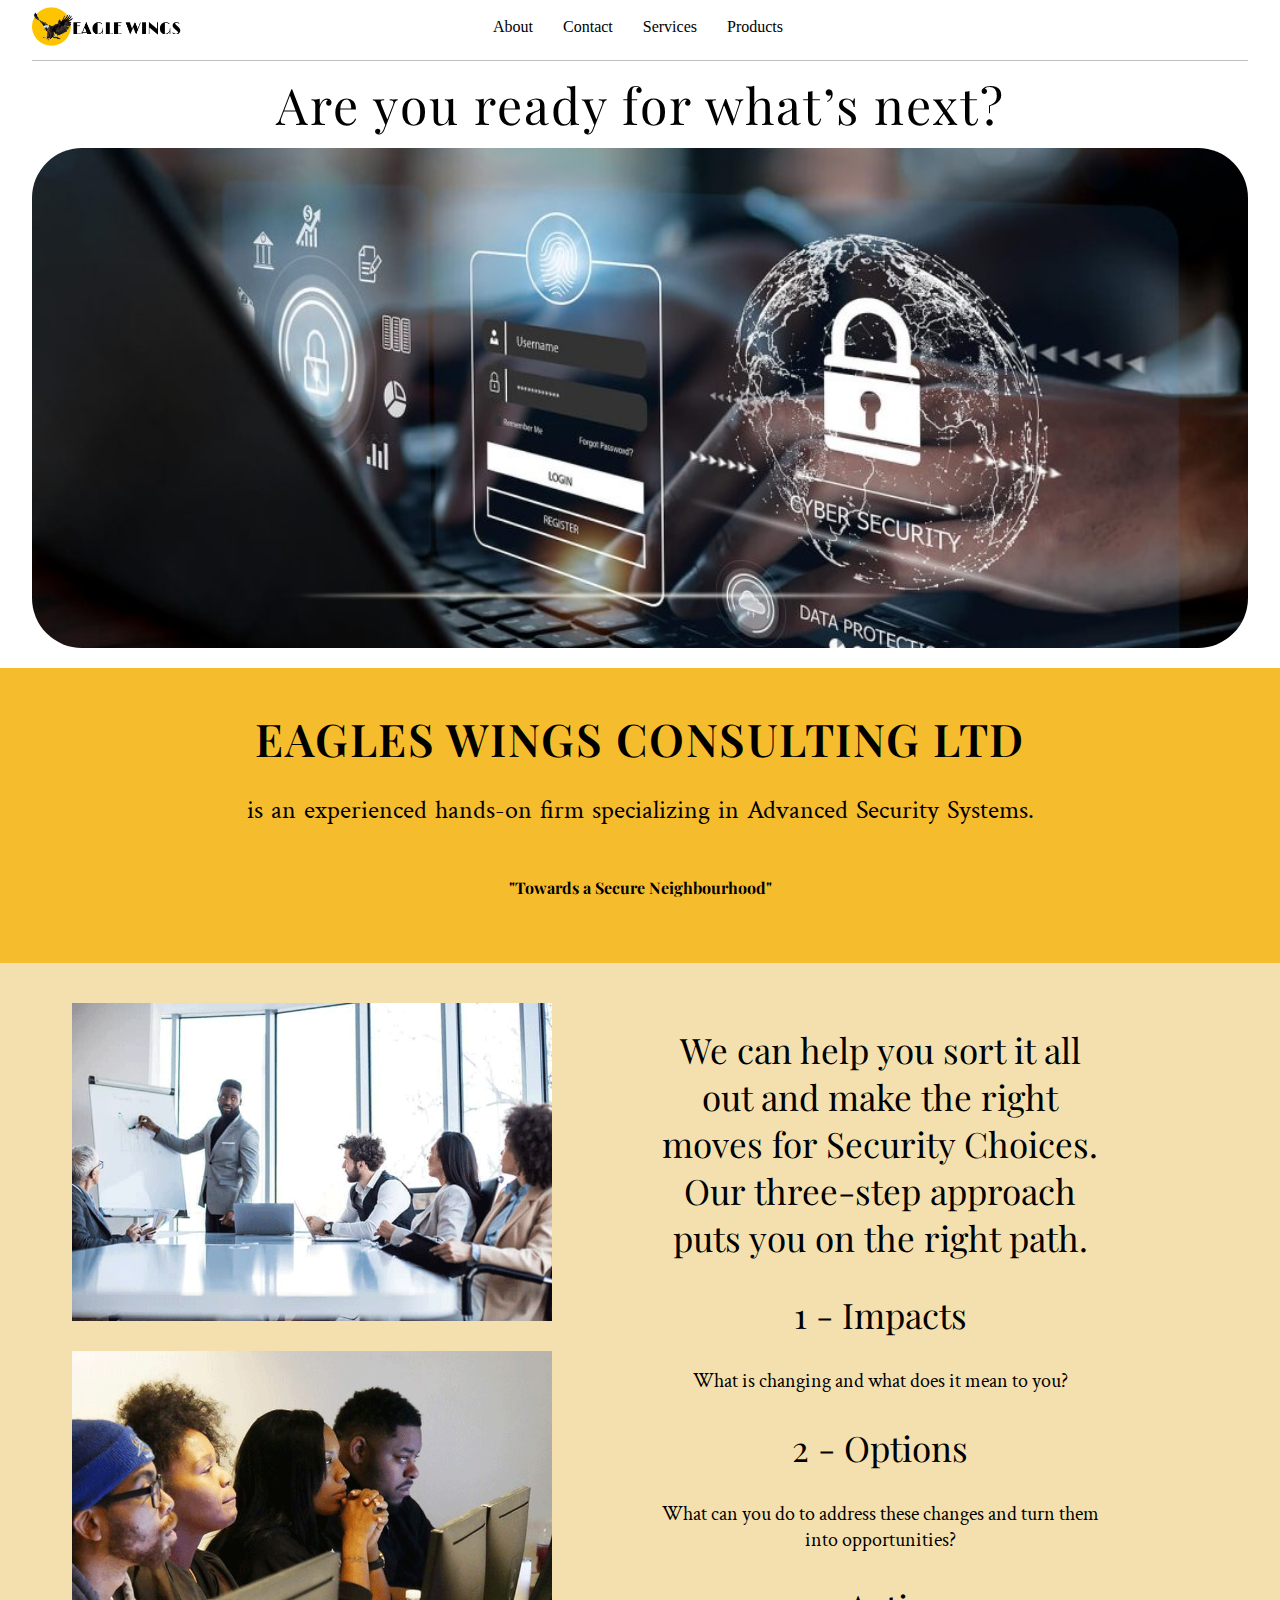
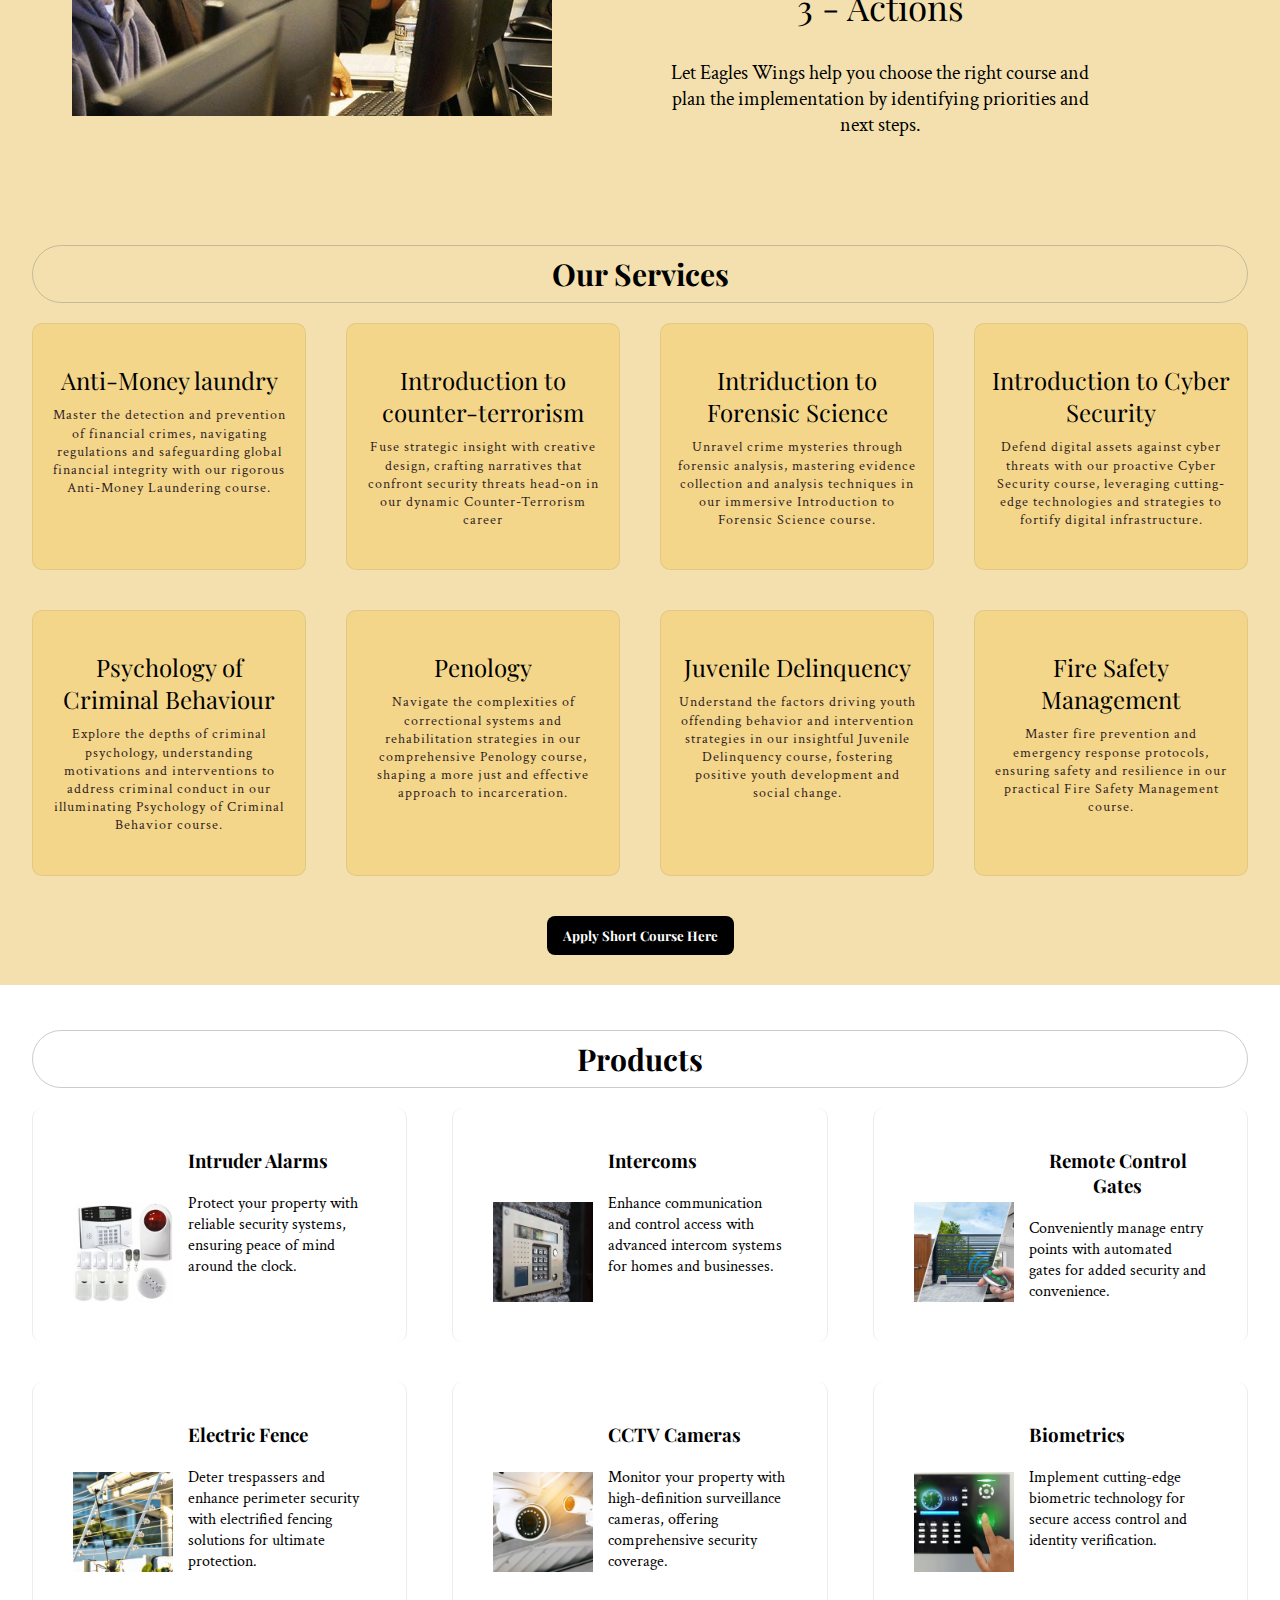
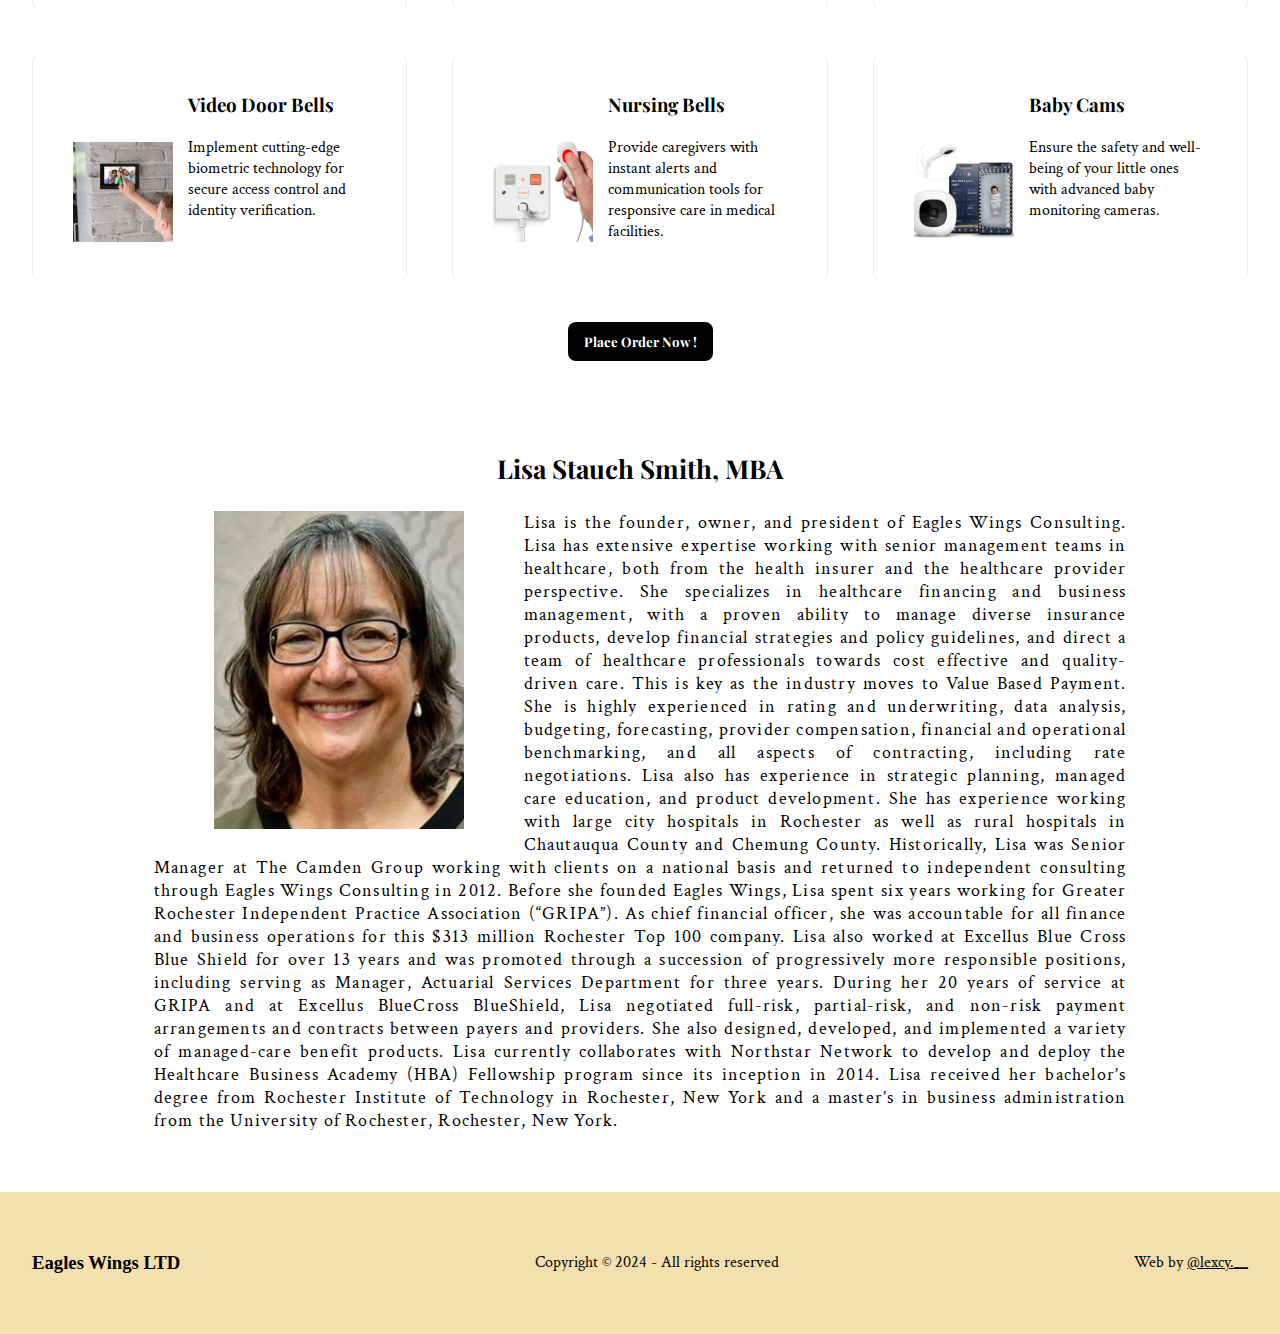
==== index.html @ cb2bdf09 "update" ====
<!DOCTYPE html>
<html lang="en">
<head>
  <meta charset="UTF-8">
  <meta name="viewport" content="width=device-width, initial-scale=1.0">
  <link rel="icon" type="image/x-icon" href="/img/favicon.ico">
  <link rel="stylesheet" href="/styles/style.css">
  <title>Eagle Wings</title>
</head>
<body>
  <header>
    <div class="burger">
      <div class="line1"></div>
      <div class="line2"></div>
      <div class="line3"></div>
    </div>
    <nav>
      <div class="logo"><h1><a href="/index.html"><img src="/img/logo.png" alt="logo"></a></h1></div>
      <ul class="navlinks">
        <li><a href="/page/about.html" target="_blank">About</a></li>
        <li><a href="/page/contact.html" target="_blank">Contact</a></li>
        <li><a href="https://eagle-wings.netlify.app/#service-offer" target="_blank">Services</a></li>
        <li><a href="https://eagle-wings.netlify.app/#products" target="_blank">Products</a></li>
      </ul>
    </nav>
  </header>

<!-- Contents  -->
  <section id="hero">
    <div class="container">
      <h2>Are you ready for what’s next?</h2>
      <div class="hero-img">
        <!-- <img src="/img/hero.jpg" alt="hero image"> -->
      </div>
    </div>
  </section>

  <section id="banner">
    <div class="container">
      <h2>EAGLES WINGS CONSULTING LTD</h2>
      <p>is an experienced hands-on firm specializing in Advanced Security Systems.</p>
      <P><h4>"Towards a Secure Neighbourhood"</h4> </P>
    </div>
  </section>

  <section id="service">
    <div class="container">
      <div class="images">
        <img src="/img/live-learning.png" alt="first-image">
        <img src="/img/online-learning.png" alt="second-image">
      </div>
      <div class="service-des">
        <h3>We can help you sort it all out and make the right moves for Security Choices. Our three-step approach puts you on the right path.</h3>
        <h3>1 - Impacts</h3>
        <p>What is changing and what does it mean to you?</p>
        <h3>2 - Options</h3>
        <p>What can you do to address these changes and turn them into opportunities?</p>
        <h3>3 - Actions</h3>
        <p>Let Eagles Wings help you choose the right course and plan the implementation by identifying priorities and next steps.</p>
    </div>
  </section>

  <!-- SERVICES  -->
  <section id="service-offer">
    <div class="container">
      <div class="title">
        <h2>Our Services</h2>
      </div>
      <div class="service-info">
        <div class="boxes">
          <div class="box">
            <div class="topic">Anti-Money laundry</div>
            <p>
              Master the detection and prevention of financial crimes, navigating regulations and safeguarding global financial integrity with our rigorous Anti-Money Laundering course.</p>
          </div>
          <div class="box">
            <div class="topic">Introduction to counter-terrorism</div>
            <p>
              Fuse strategic insight with creative design, crafting narratives that confront security threats head-on in our dynamic Counter-Terrorism career</p>
          </div>
          <div class="box">
            <div class="topic">Intriduction to Forensic Science</div>
            <p>
              Unravel crime mysteries through forensic analysis, mastering evidence collection and analysis techniques in our immersive Introduction to Forensic Science course.</p>
          </div>
          <div class="box">
            <div class="topic">Introduction to Cyber  Security</div>
            <p>Defend digital assets against cyber threats with our proactive Cyber Security course, leveraging cutting-edge technologies and strategies to fortify digital infrastructure.</p>
          </div>
          <div class="box">
            <div class="topic">Psychology of Criminal Behaviour</div>
            <p>
              Explore the depths of criminal psychology, understanding motivations and interventions to address criminal conduct in our illuminating Psychology of Criminal Behavior course.</p>
          </div>
          <div class="box">
            <div class="topic">Penology</div>
            <p>Navigate the complexities of correctional systems and rehabilitation strategies in our comprehensive Penology course, shaping a more just and effective approach to incarceration.</p>
          </div>
          <div class="box">
            <div class="topic">Juvenile Delinquency</div>
            <p>Understand the factors driving youth offending behavior and intervention strategies in our insightful Juvenile Delinquency course, fostering positive youth development and social change.</p>
          </div>
          <div class="box">
            <div class="topic">Fire Safety Management</div>
            <p>Master fire prevention and emergency response protocols, ensuring safety and resilience in our practical Fire Safety Management course.</p>
          </div>
        </div>
        <div class="course">
          <a href="https://docs.google.com/forms/d/e/1FAIpQLScwPVvGHFRmMCBwknTg34e6Um6PkzMFu9A_qJ7PS0Scxdc2XQ/viewform" target="_blank"><h5>Apply Short Course Here</h5></a>
        </div>
      </div>
    </div>
  </section>

<!-- Products  -->
<section id="products">
  <div class="container">
    <div class="title">
      <h2>Products</h2>
    </div>
    <div class="product-description">
      <div class="boxes">

        <div class="box">
          <div class="topic">
            <img src="/img/products/intruder-alarms.jpg" alt="">
          </div>
          <div class="product-des">
            <h3>Intruder Alarms</h3>
            <p>
              Protect your property with reliable security systems, ensuring peace of mind around the clock.
            </p>
          </div>
        </div>
        
        <div class="box">
          <div class="topic">
            <img src="/img/products/intercoms.png" alt="intercom">
          </div>
          <div class="product-des">
            <h3>Intercoms</h3>
            <p>
              Enhance communication and control access with advanced intercom systems for homes and businesses.
            </p>
          </div>
        </div>

        <div class="box">
          <div class="topic">
            <img src="/img/products/remote-control-gate.png" alt="Remote control gate">
          </div>
          <div class="product-des">
            <h3>Remote Control Gates</h3>
            <p>
              Conveniently manage entry points with automated gates for added security and convenience.
            </p>
          </div>
        </div>

        <div class="box">
          <div class="topic">
            <img src="/img/products/Electric-fence.png" alt="Electric fence">
          </div>
          <div class="product-des">
            <h3>Electric Fence</h3>
            <p>
              Deter trespassers and enhance perimeter security with electrified fencing solutions for ultimate protection.
            </p>
          </div>
        </div>

        <div class="box">
          <div class="topic">
            <img src="/img/products/CCTV-camera.png" alt="CCTV Camera">
          </div>
          <div class="product-des">
            <h3>CCTV Cameras</h3>
            <p>
              Monitor your property with high-definition surveillance cameras, offering comprehensive security coverage.
            </p>
          </div>
        </div>

        <div class="box">
          <div class="topic">
            <img src="/img/products/Biometrics.png" alt="Biometrics">
          </div>
          <div class="product-des">
            <h3>Biometrics</h3>
            <p>
              Implement cutting-edge biometric technology for secure access control and identity verification.
            </p>
          </div>
        </div>

        <div class="box">
          <div class="topic">
            <img src="/img/products/video-door-bells.png" alt="video-door-bells">
          </div>
          <div class="product-des">
            <h3>Video Door Bells</h3>
            <p>
              Implement cutting-edge biometric technology for secure access control and identity verification.
            </p>
          </div>
        </div>

        <div class="box">
          <div class="topic">
            <img src="/img/products/Nursing-bells.png" alt="Nursing-bells">
          </div>
          <div class="product-des">
            <h3>Nursing Bells</h3>
            <p>
              Provide caregivers with instant alerts and communication tools for responsive care in medical facilities.
            </p>
          </div>
        </div>

        <div class="box">
          <div class="topic">
            <img src="/img/products/Baby-cams.png" alt="Baby-cams">
          </div>
          <div class="product-des">
            <h3>Baby Cams</h3>
            <p>
              Ensure the safety and well-being of your little ones with advanced baby monitoring cameras.
            </p>
          </div>
        </div>
    
      </div>
      <div class="course">
        <a href="https://wa.me/+254720848695" target="_blank"><h5>Place Order Now !</h5></a>
      </div>
    </div>
  </div>
</section>




  <section id="detail">
    <div class="container">
      <h3 class="name">Lisa Stauch Smith, MBA</h3>
      <img src="/img/Lisa+cropped.jpg" alt="Lisa`s image" class="image">
      <p>
        Lisa is the founder, owner, and president of Eagles Wings Consulting.  Lisa has extensive expertise working with senior management teams in healthcare, both from the health insurer and the healthcare provider perspective. She specializes in healthcare financing and business management, with a proven ability to manage diverse insurance products, develop financial strategies and policy guidelines, and direct a team of healthcare professionals towards cost effective and quality-driven care. This  is key as the industry moves to Value Based Payment. She is highly experienced in rating and underwriting, data analysis, budgeting, forecasting, provider compensation, financial and operational benchmarking, and all aspects of contracting, including rate negotiations. Lisa also has experience in strategic planning, managed care education, and product development. She has experience working with large city hospitals in Rochester as well as rural hospitals in Chautauqua County and Chemung County.

Historically, Lisa was Senior Manager at The Camden Group working with clients on a national basis and returned to independent consulting through Eagles Wings Consulting in 2012.  Before she founded Eagles Wings, Lisa spent six years working for Greater Rochester Independent Practice Association (“GRIPA”).  As chief financial officer, she was accountable for all finance and business operations for this $313 million Rochester Top 100 company. Lisa also worked at Excellus Blue Cross Blue Shield for over 13 years and was promoted through a succession of progressively more responsible positions, including serving as Manager, Actuarial Services Department for three years.  During her 20 years of service at GRIPA and at Excellus BlueCross BlueShield, Lisa negotiated full-risk, partial-risk, and non-risk payment arrangements and contracts between payers and providers. She also designed, developed, and implemented a variety of managed-care benefit products. Lisa currently collaborates with Northstar Network to develop and deploy the Healthcare Business Academy (HBA) Fellowship program since its inception in 2014.

Lisa received her bachelor’s degree from Rochester Institute of Technology in Rochester, New York and a master’s in business administration from the University of Rochester, Rochester, New York.
      </p>
    </div>
  </section>
<!-- content end  -->
<footer>
  <div class="footer">
    <h3>Eagles Wings LTD</h3>
    <p>Copyright © 2024 - All rights reserved</p>
    <p>Web by <a href="https://lexcy.netlify.app/">@lexcy.__</a></p>
  </div>
</footer>
</body>
<script src="/js/script.js"></script>
</html>
---- styles/style.css ----
@import url('https://fonts.googleapis.com/css2?family=Playfair+Display:ital,wght@0,400..900;1,400..900&display=swap');
@import url('https://fonts.googleapis.com/css2?family=Crimson+Text:ital,wght@0,400;0,600;0,700;1,400;1,600;1,700&display=swap');
  *{
    margin: 0;
    padding: 0;
    box-sizing: border-box;
    scroll-behavior: smooth;
  }
  body{
    font-size: 16px;
  }
  header{
    background-color: rgb(255, 255, 255);
    width: 100%;
    position: fixed;
  }
  nav{
    max-width: 1300px;
    width: 95%;
    margin: 0 auto;
    display: flex;
    padding: 5px 0;
    height: 6vh;
  }
  nav .navlinks{
    display: flex;
    justify-content: center;
    align-items: center;
    list-style: none;
    width: 75%;
    gap: 30px;
  }
  nav .navlinks a{
    color: #000;
    text-decoration: none;
  }
  .navlinks li a {
    position: relative;
  }
  .navlinks li a::before {
    content: " ";
    position: absolute;
    bottom: -2px;
    left: 0;
    width: 0;
    height: 1px;
    background-color: #000;
    transition: width 0.3s cubic-bezier(0.445, 0.05, 0.55, 0.95);
  }
  .navlinks li a:hover::before {
    width: 100%;
    overflow: hidden;
  }
  .navlinks li a:hover::after {
    transform: scaleX(1);
  }
  .logo{
    display: flex;
    justify-content: center;
    align-items: center;
    width: 150px;
    margin-top: 7px;
  }
  .logo img{
    width: 100%;
    z-index: 999;
  }
  .logo a{
    text-decoration: none;
    color: #000;
  }
  .burger{
    position: absolute;
    margin-top: 12px;
    margin-left: 25px;
    cursor: pointer;
    display: none;
    z-index: 100;
  }
  .burger div{
      width: 20px;
      height: 2px;
      margin: 5px;
      background-color: #000000;
  }




  .container{
    max-width: 1300px;
    width: 95%;
    margin: 0 auto;
    font-family: "Playfair Display", serif;
  }
  p{
    font-family: "Crimson Text", serif;
    /* font-weight: 600; */
  }
  #hero{
    padding-top: 60px;
    padding-bottom: 20px;
  }
  #hero .container{
    display: flex;
    flex-direction: column;
    align-items: center;
    /* height: 100vh; */
    border-top: 1px solid rgba(128, 128, 128, 0.514);
    padding-top: 10px;
  }
  #hero .container h2{
    text-align: center;
    font-size: 50px;
    font-weight: lighter;
    letter-spacing: 2px;
    padding-bottom: 10px;
  }
.hero-img{
  width: 100%;
  display: flex;
  justify-content: center;
  align-items: center;
  height: 500px;
  background-image: url(/img/hero.jpg);
  background-repeat: no-repeat;
  background-position: center;
  background-size: cover;
  border-radius: 50px;
}

  /* banner */
  #banner{
    background-color: #F5BD2E;
  }
  #banner .container{
    display: flex;
    flex-direction: column;
    align-items: center;
    padding: 40px 0;
    gap: 25px;
  }
  #banner .container h2{
    font-size: 45px;
    text-align: center;
    letter-spacing: 1.5px;
    font-weight: 600;
  }
  #banner .container p{
    font-size: 26px;
    word-spacing: 2px;
    text-align: center;
  }
  /* service */
  #service{
    background-color: #F4E0AE;
  }
  #service .container{
    padding: 40px;
    display: flex;
    /* justify-content: center; */
  }
  #service .container .images{
    display: flex;
    flex-direction: column;
    gap: 30px;
    object-fit: contain;
    /* background-color: red; */
  }
  #service .container .images img{
    width: 100%;
  }
  #service .container .service-des{
    display: flex;
    flex-direction: column;
    align-items: center;
    text-align: center;
    width: 80%;
    padding: 2% 9%;
    gap: 30px;
  }
  #service .container .service-des h3{
    font-size: 35px;
    font-weight: lighter;
  }
  #service .container .service-des p{
    font-size: 20px;
  }

#service-offer{
  background-color: #F4E0AE;
  padding: 45px 0 30px 0;
}
#service-offer .container .title{
    display: flex;
    justify-content: center;
    align-items: center;
    padding: 8px 0;
    font-size: 20px;
    border: 1px solid rgba(128, 128, 128, 0.404) ;
    border-radius: 30px;
}
.service-info .boxes{
  display: flex;
  flex-wrap: wrap;
  justify-content: space-between;
}
#service-offer .boxes .box{
  margin: 20px 0;
  width: calc(100% / 4 - 30px);
  text-align: center;
  padding: 30px 5px;
  background-color: #f5bd2e46;
  inset: 10px 5px 10px rgb(0, 0, 0);
  border: .5px solid rgba(68, 68, 68, 0.1);
  cursor: default;
  border-radius: 10px;
  transition: all 0.4s ease;
}
#service-offer .box .topic,
#service-offer .box p{
  display: flex;
  justify-content: center;
  align-items: center;
  gap: 20px;
  margin: 10px;
  /* margin: 5px 10px 10px 30px; */
}
#service-offer .box .topic{
  font-size: 24px;
}
#service-offer .box p{
  font-size: 14px;
  color: #301f1f;
  line-height: 1.3;
  letter-spacing: 1px;
}
#service-offer .box:hover{
  /* background: linear-gradient(135deg, rgba(255, 255, 255, 0.219), rgba(255, 255, 255, 0));
  backdrop-filter: blur(10px);
  -webkit-backdrop-filter: blur(10px); */
  background-color: #353535a4;
  border: .5px solid rgba(68, 68, 68, 0.1);
  box-shadow: 0 8px 32px 0px rgba(0, 0, 0, 0.37);
  color: #fff;
}
#service-offer .box:hover .topic,
#service-offer .box:hover p{
  color: #0E2431;
  transition: all 0.4s ease;
}
#service-offer .box:hover .topic,
#service-offer .box:hover p{
  color: #fff;
}
#service-offer .course{
  display: flex;
  justify-content: center;
  align-items: center;
}
#service-offer .course a{
  background-color: #000;
  padding: 10px 15px;
  display: flex;
  align-items: center;
  justify-content: center;
  text-decoration: none;
  color: #ffff;
  border-radius: 8px;
  border: .5px solid transparent;
  margin-top: 20px;
}
#service-offer .course a:hover{
  background-color: #fff;
  color: #6e6e6e;
  transition: all .5s cubic-bezier(0.165, 0.84, 0.44, 1);
  box-shadow: 0 8px 32px 0px rgba(44, 59, 42, 0.397);
  border-color: rgba(0, 0, 0, 0.24);
}

#products{
  padding: 45px 0 30px 0;
}
#products .title{
  display: flex;
  justify-content: center;
  align-items: center;
  padding: 8px 0;
  font-size: 20px;
  border: 1px solid rgba(128, 128, 128, 0.404) ;
  border-radius: 30px;
}
#products .boxes{
  display: flex;
  flex-wrap: wrap;
  justify-content: space-between;
}
#products .product-des{
  margin-left: 15px;
  gap: 20px;
}
#products .product-des p{
  display: flex;
  text-align: left;
}
#products .product-des{
  display: flex;
  flex-direction: column;
  align-items: flex-start;
}
#products .boxes .box .topic{
  display: flex;
  justify-content: center;
  align-items: flex-end;
}
#products .boxes .box .topic img{
  width: 100px;
}
#products .boxes .box{
  display: flex;
  margin: 20px 0;
  width: calc(100% / 3 - 30px);
  text-align: center;
  padding: 40px;
  inset: 10px 5px 10px rgb(0, 0, 0);
  border-right: .5px solid rgba(68, 68, 68, 0.1);
  border-left: .5px solid rgba(68, 68, 68, 0.1);
  cursor: default;
  border-radius: 10px;
}
#products .course{
  display: flex;
  justify-content: center;
  align-items: center;
}
#products .course a{
  background-color: #000;
  padding: 10px 15px;
  display: flex;
  align-items: center;
  justify-content: center;
  text-decoration: none;
  color: #ffff;
  border-radius: 8px;
  border: .5px solid transparent;
  margin-top: 20px;
}
#products .course a:hover{
  background-color: #fff;
  color: #6e6e6e;
  transition: all .5s cubic-bezier(0.165, 0.84, 0.44, 1);
  box-shadow: 0 8px 32px 0px rgba(44, 59, 42, 0.397);
  border-color: rgba(0, 0, 0, 0.24);
}
@media (max-width: 1250px){
  #products .boxes .box{
    width: calc(100% / 2 - 30px); 
  }
}
@media (max-width: 890px){
  #products .boxes .box{
    width: 100%; 
    display: block;
  }
  #products .product-des{
    margin-left: 15px;
    gap: 5px;
  }
  #products .boxes .box{
    padding: 10px 5px;
  }
  #products .boxes .box .topic img{
    border-radius: 10%;
    width: 150px;
  }
  #products .boxes .box{
    border: unset;
    border: .5px solid rgba(158, 158, 158, 0.144);
  }
  #banner .container{
    gap: 10px;
  }
}
@media (max-width: 1000px){
  #service-offer .boxes .box{
    margin: 20px 0;
    width: calc(100% / 2 - 20px);
  }
}
/* burger button  */
@media (max-width: 768px){
  nav .navlinks{
    width: 100%;

  }
  nav{
    display: flex;
    justify-content: center;
    align-items: center;
  }
  .logo img{
    all: unset;
    position: absolute;
    width: 150px;
    margin-left: -65px;
    margin-top: -23px;
  }
  .burger{
    display: unset;
  }
  .navlinks{
    position: absolute;
    display: flex;
    flex-direction: column;
    justify-content: center;
    align-items: center;
    background-color: #F5BD2E;
    top: 0;
    height: 100vh;
    text-transform: uppercase;
    transform: translateX(-100%);
    transition: transform 0.5s cubic-bezier(0.075, 0.82, 0.165, 1);
    overflow-y: hidden;
  }
  .navlinks li{
    font-weight: bold;
  }
  .nav-active{
    transform: translateX(0%);
  }
  @keyframes navlinkFade {
    from{
        opacity: 0;
        transform: translateX(50px);
    }
    to{
        opacity: 1;
        transform: translateX(0px);
    }
  }
  .toggles .line1{
    transform: rotate(-45deg) translate(-5px,5px);
    transition: all .5s cubic-bezier(0.39, 0.575, 0.565, 1);
  }
  .toggles .line2{
    opacity: 0;
  }
  .toggles .line3{
    transform: rotate(45deg) translate(-5px,-5px);
    transition: all .5s cubic-bezier(0.39, 0.575, 0.565, 1);
  }
  #service-offer .boxes .box{
    margin: 10px 0;
    width: 100%;
  }
}



  @media (max-width: 768px){
    #hero .container h2{
      font-size: 40px;
    }
    .hero-img{
      height: 150px;
      border-radius: 60px;
    }
    #service .container{
      flex-direction: column;
      padding: 40px 0;
    }
    #service .container .service-des{
      width: unset;
      padding: unset;
    }
    /* banner  */
    #banner .container h2{
      font-size: 35px;
    }
    #banner .container p{
      font-size: 22px;
    }
    #service .container .service-des h3{
      font-size: 30px;
    }
  }
  /* detail */
  #detail{
    background-color: #ffffff;
    padding: 60px 10%;
  }
  #detail .name{
    display: flex;
    justify-content: center;
    align-items: center;
    font-size: 26px;
    padding-bottom: 25px;
  }
  #detail .container .image{
      float: left;
      margin-right: 60px;
      margin-left: 60px;
      margin-bottom: 20px;
  }
  #detail .container .image{
    width: 250px;
  }
  #detail .container P{
    text-align: justify;
    font-size: 18px;
    letter-spacing: 1.2px;
  }
  @media (max-width: 768px){
    #detail{
      padding: unset;
      padding: 40px 0;
    }
    #detail .container{
      display: flex;
      flex-direction: column;
      justify-content: center;
      align-items: center;
    }
  }
  footer{
    background-color: #F4E0AE;
  }
  .footer{
    max-width: 1300px;
    width: 95%;
    margin: 0 auto;
    display: flex;
    justify-content: space-between;
    align-items: center;
    padding: 60px 0;
  }
  footer p a{
    color: #000;
  }
  @media (max-width: 768px){
    footer .footer{
      flex-direction: column;
      gap: 20px;
      padding: 40px 0;
    }
  }
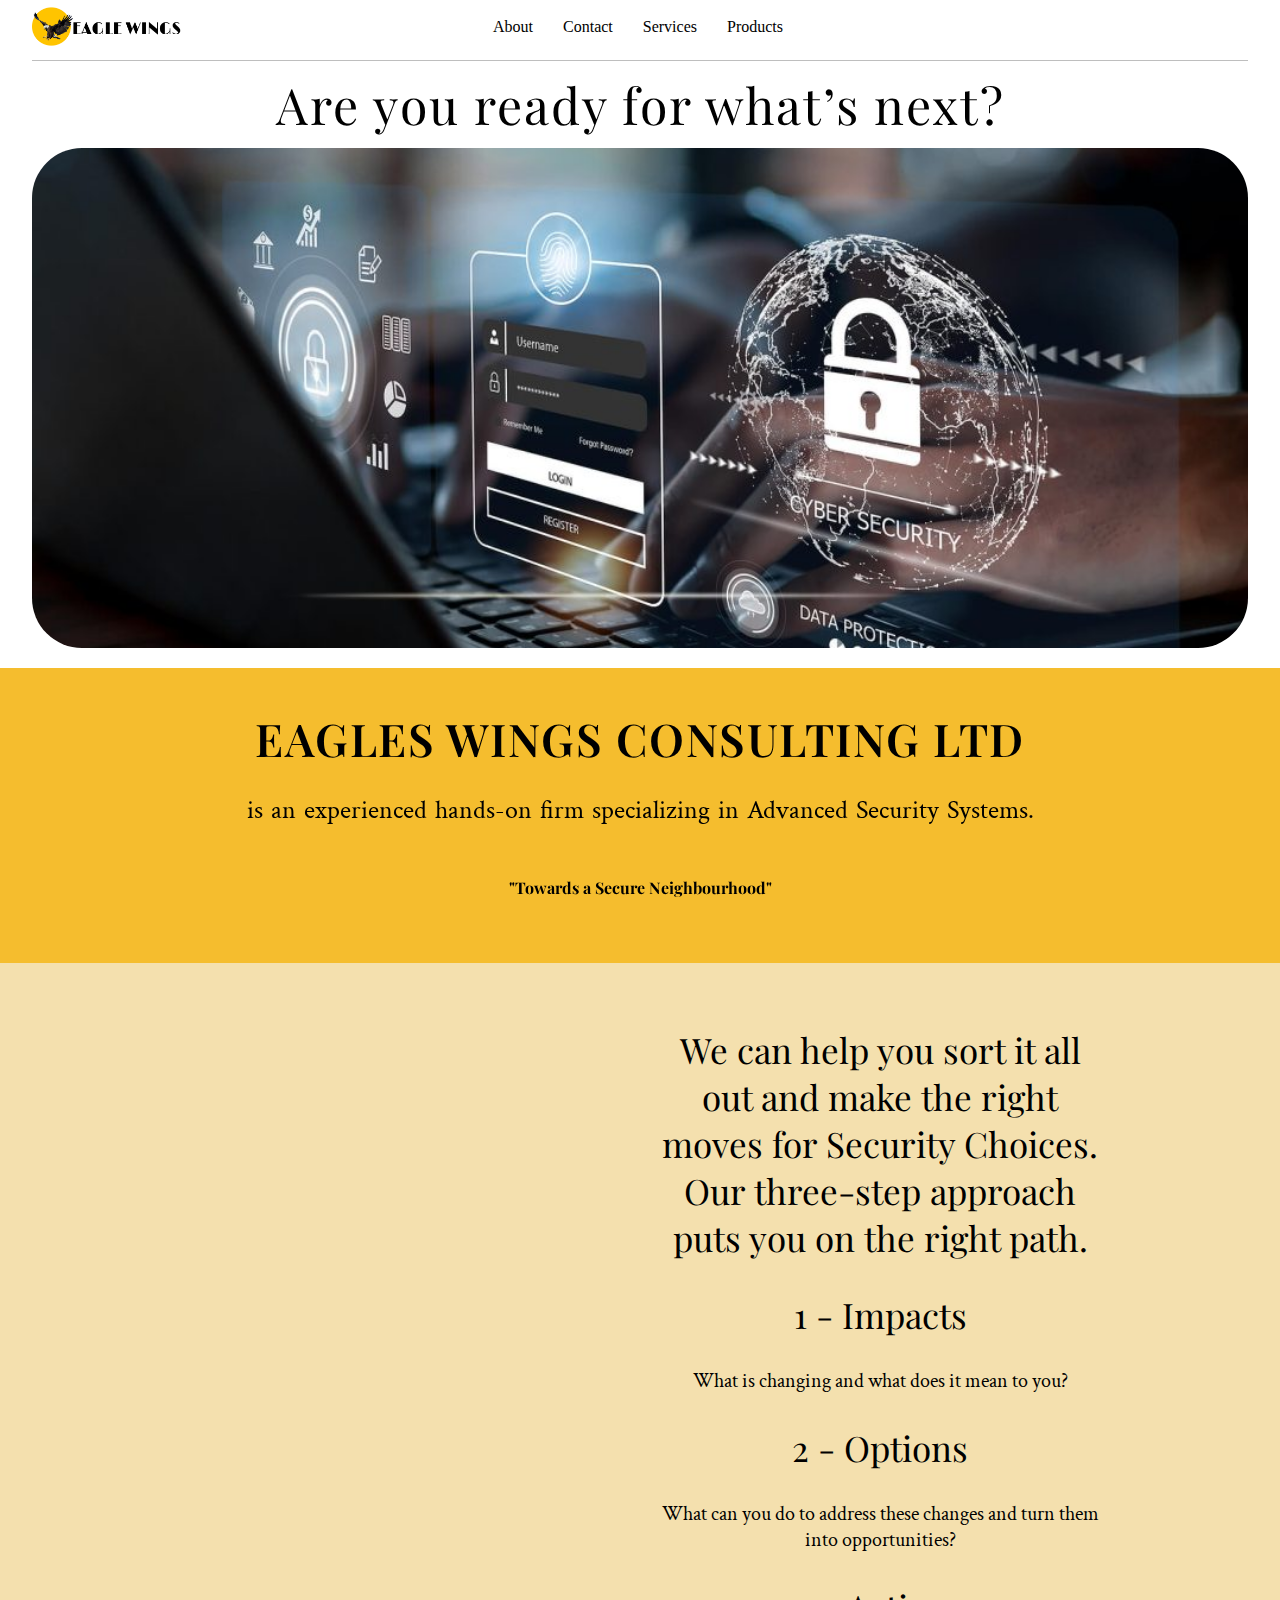
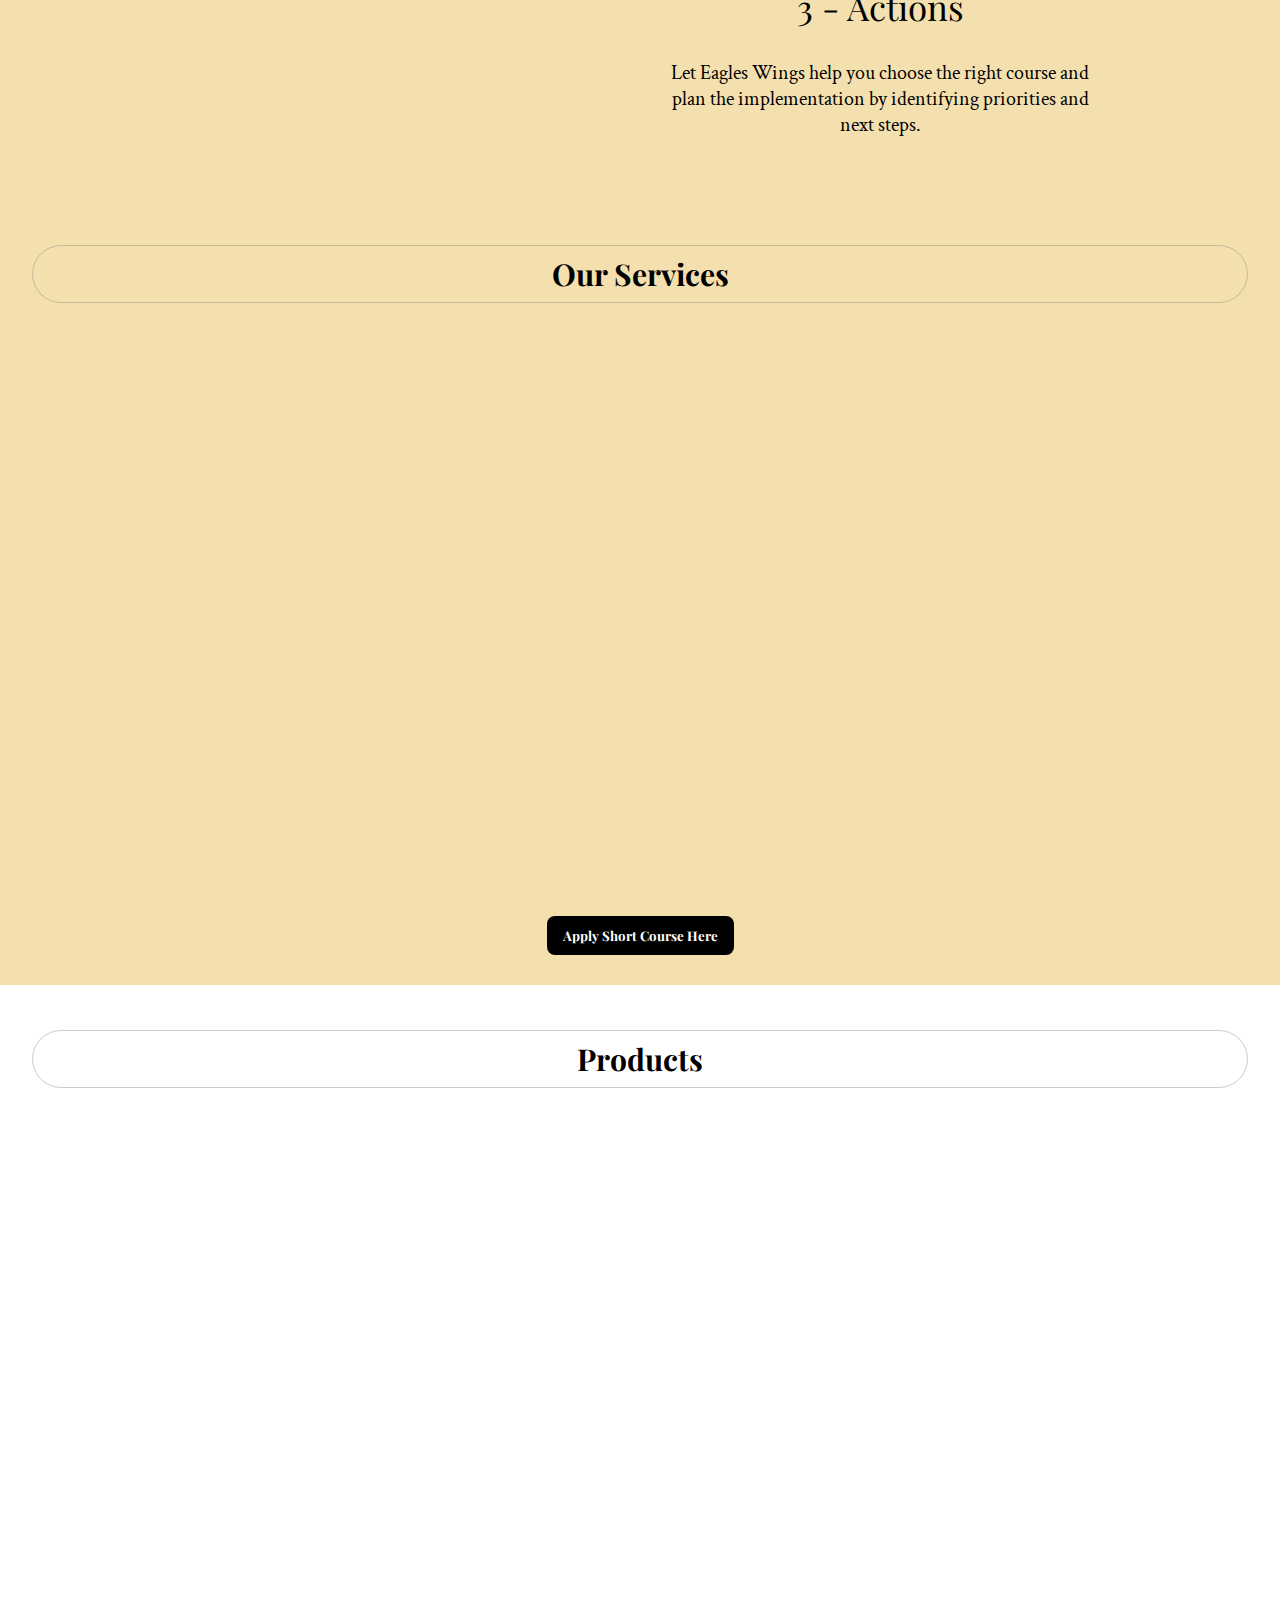
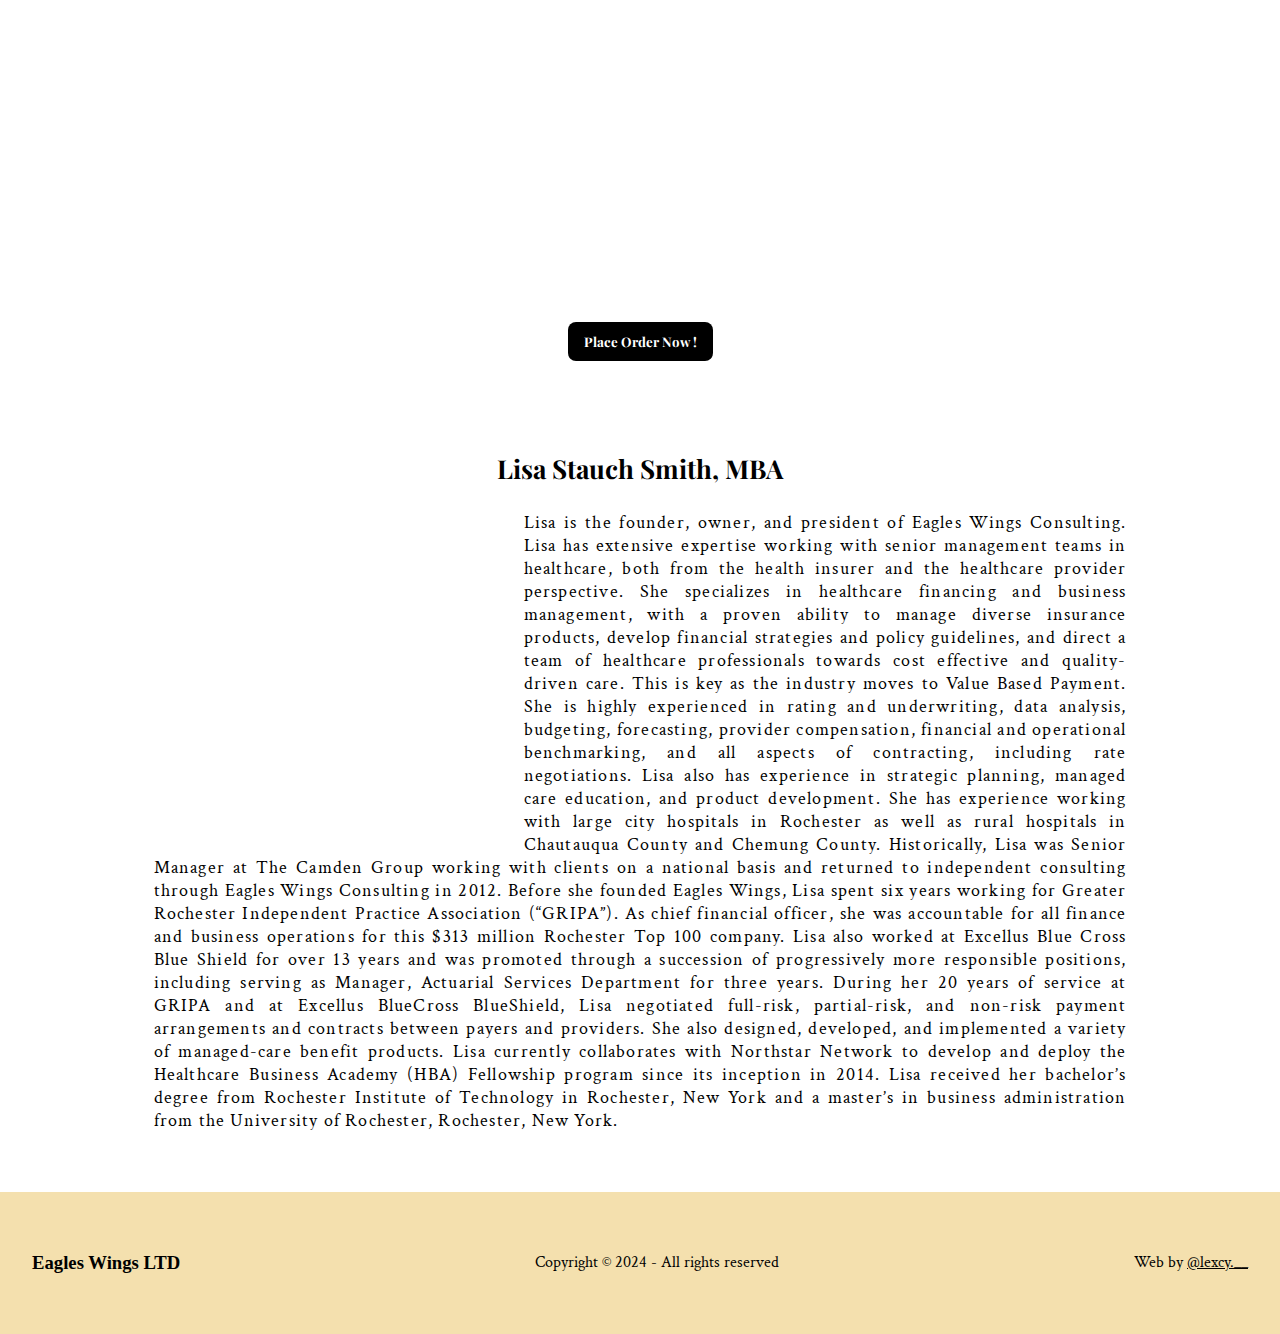
==== commit 136588f2: "update" ====
--- a/index.html
+++ b/index.html
@@ -29,14 +29,14 @@
   <section id="hero">
     <div class="container">
       <h2>Are you ready for what’s next?</h2>
-      <div class="hero-img">
+      <div class="hero-img animate2">
         <!-- <img src="/img/hero.jpg" alt="hero image"> -->
       </div>
     </div>
   </section>
 
   <section id="banner">
-    <div class="container">
+    <div class="container animate3">
       <h2>EAGLES WINGS CONSULTING LTD</h2>
       <p>is an experienced hands-on firm specializing in Advanced Security Systems.</p>
       <P><h4>"Towards a Secure Neighbourhood"</h4> </P>
@@ -46,8 +46,8 @@
   <section id="service">
     <div class="container">
       <div class="images">
-        <img src="/img/live-learning.png" alt="first-image">
-        <img src="/img/online-learning.png" alt="second-image">
+        <img src="/img/live-learning.png" alt="first-image" class="animate">
+        <img src="/img/online-learning.png" alt="second-image" class="animate4">
       </div>
       <div class="service-des">
         <h3>We can help you sort it all out and make the right moves for Security Choices. Our three-step approach puts you on the right path.</h3>
@@ -68,39 +68,39 @@
       </div>
       <div class="service-info">
         <div class="boxes">
-          <div class="box">
+          <div class="box animate2">
             <div class="topic">Anti-Money laundry</div>
             <p>
               Master the detection and prevention of financial crimes, navigating regulations and safeguarding global financial integrity with our rigorous Anti-Money Laundering course.</p>
           </div>
-          <div class="box">
+          <div class="box animate2">
             <div class="topic">Introduction to counter-terrorism</div>
             <p>
               Fuse strategic insight with creative design, crafting narratives that confront security threats head-on in our dynamic Counter-Terrorism career</p>
           </div>
-          <div class="box">
+          <div class="box animate2">
             <div class="topic">Intriduction to Forensic Science</div>
             <p>
               Unravel crime mysteries through forensic analysis, mastering evidence collection and analysis techniques in our immersive Introduction to Forensic Science course.</p>
           </div>
-          <div class="box">
+          <div class="box animate2">
             <div class="topic">Introduction to Cyber  Security</div>
             <p>Defend digital assets against cyber threats with our proactive Cyber Security course, leveraging cutting-edge technologies and strategies to fortify digital infrastructure.</p>
           </div>
-          <div class="box">
+          <div class="box animate2">
             <div class="topic">Psychology of Criminal Behaviour</div>
             <p>
               Explore the depths of criminal psychology, understanding motivations and interventions to address criminal conduct in our illuminating Psychology of Criminal Behavior course.</p>
           </div>
-          <div class="box">
+          <div class="box animate2">
             <div class="topic">Penology</div>
             <p>Navigate the complexities of correctional systems and rehabilitation strategies in our comprehensive Penology course, shaping a more just and effective approach to incarceration.</p>
           </div>
-          <div class="box">
+          <div class="box animate2">
             <div class="topic">Juvenile Delinquency</div>
             <p>Understand the factors driving youth offending behavior and intervention strategies in our insightful Juvenile Delinquency course, fostering positive youth development and social change.</p>
           </div>
-          <div class="box">
+          <div class="box animate2">
             <div class="topic">Fire Safety Management</div>
             <p>Master fire prevention and emergency response protocols, ensuring safety and resilience in our practical Fire Safety Management course.</p>
           </div>
@@ -121,7 +121,7 @@
     <div class="product-description">
       <div class="boxes">
 
-        <div class="box">
+        <div class="box animate">
           <div class="topic">
             <img src="/img/products/intruder-alarms.jpg" alt="">
           </div>
@@ -133,7 +133,7 @@
           </div>
         </div>
         
-        <div class="box">
+        <div class="box animate4">
           <div class="topic">
             <img src="/img/products/intercoms.png" alt="intercom">
           </div>
@@ -145,7 +145,7 @@
           </div>
         </div>
 
-        <div class="box">
+        <div class="box animate">
           <div class="topic">
             <img src="/img/products/remote-control-gate.png" alt="Remote control gate">
           </div>
@@ -157,7 +157,7 @@
           </div>
         </div>
 
-        <div class="box">
+        <div class="box animate4">
           <div class="topic">
             <img src="/img/products/Electric-fence.png" alt="Electric fence">
           </div>
@@ -169,7 +169,7 @@
           </div>
         </div>
 
-        <div class="box">
+        <div class="box animate">
           <div class="topic">
             <img src="/img/products/CCTV-camera.png" alt="CCTV Camera">
           </div>
@@ -181,7 +181,7 @@
           </div>
         </div>
 
-        <div class="box">
+        <div class="box animate4">
           <div class="topic">
             <img src="/img/products/Biometrics.png" alt="Biometrics">
           </div>
@@ -193,7 +193,7 @@
           </div>
         </div>
 
-        <div class="box">
+        <div class="box animate">
           <div class="topic">
             <img src="/img/products/video-door-bells.png" alt="video-door-bells">
           </div>
@@ -205,7 +205,7 @@
           </div>
         </div>
 
-        <div class="box">
+        <div class="box animate4">
           <div class="topic">
             <img src="/img/products/Nursing-bells.png" alt="Nursing-bells">
           </div>
@@ -217,7 +217,7 @@
           </div>
         </div>
 
-        <div class="box">
+        <div class="box animate">
           <div class="topic">
             <img src="/img/products/Baby-cams.png" alt="Baby-cams">
           </div>
@@ -243,7 +243,7 @@
   <section id="detail">
     <div class="container">
       <h3 class="name">Lisa Stauch Smith, MBA</h3>
-      <img src="/img/Lisa+cropped.jpg" alt="Lisa`s image" class="image">
+      <img src="/img/Lisa+cropped.jpg" alt="Lisa`s image" class="image animate2">
       <p>
         Lisa is the founder, owner, and president of Eagles Wings Consulting.  Lisa has extensive expertise working with senior management teams in healthcare, both from the health insurer and the healthcare provider perspective. She specializes in healthcare financing and business management, with a proven ability to manage diverse insurance products, develop financial strategies and policy guidelines, and direct a team of healthcare professionals towards cost effective and quality-driven care. This  is key as the industry moves to Value Based Payment. She is highly experienced in rating and underwriting, data analysis, budgeting, forecasting, provider compensation, financial and operational benchmarking, and all aspects of contracting, including rate negotiations. Lisa also has experience in strategic planning, managed care education, and product development. She has experience working with large city hospitals in Rochester as well as rural hospitals in Chautauqua County and Chemung County.
 
--- a/styles/style.css
+++ b/styles/style.css
@@ -6,6 +6,9 @@
     box-sizing: border-box;
     scroll-behavior: smooth;
   }
+  /* html{
+    opacity: 0;
+  } */
   body{
     font-size: 16px;
   }
@@ -13,6 +16,7 @@
     background-color: rgb(255, 255, 255);
     width: 100%;
     position: fixed;
+    z-index: 999;
   }
   nav{
     max-width: 1300px;
@@ -165,6 +169,7 @@
     flex-direction: column;
     gap: 30px;
     object-fit: contain;
+    overflow: hidden;
     /* background-color: red; */
   }
   #service .container .images img{
@@ -294,6 +299,7 @@
   display: flex;
   flex-wrap: wrap;
   justify-content: space-between;
+  overflow: hidden;
 }
 #products .product-des{
   margin-left: 15px;
@@ -420,6 +426,7 @@
     text-transform: uppercase;
     transform: translateX(-100%);
     transition: transform 0.5s cubic-bezier(0.075, 0.82, 0.165, 1);
+    overflow: hidden;
     overflow-y: hidden;
   }
   .navlinks li{
@@ -544,4 +551,31 @@
       padding: 40px 0;
     }
   }
-  +/* Animations  */
+  .animate {
+    opacity: 0;
+    transform: translateX(-5%);
+    transition: all .5s;
+    overflow: hidden;
+  }
+  .animate2 {
+    opacity: 0;
+    transform: scale(0.8);
+    transition: opacity 0.5s, transform 0.5s, filter 0.5s;
+  }
+  .animate3{
+    opacity: 0;
+    transform: translateY(25%);
+    transition: all .5s cubic-bezier(0.165, 0.84, 0.44, 1);
+  }
+  .animate4{
+    opacity: 0;
+    transform: translateX(5%);
+    transition: all .5s;
+    overflow: hidden;
+  }
+  .show{
+    opacity :  1 !important;;
+    filter: blur(0);
+    transform: scale(1);
+  }
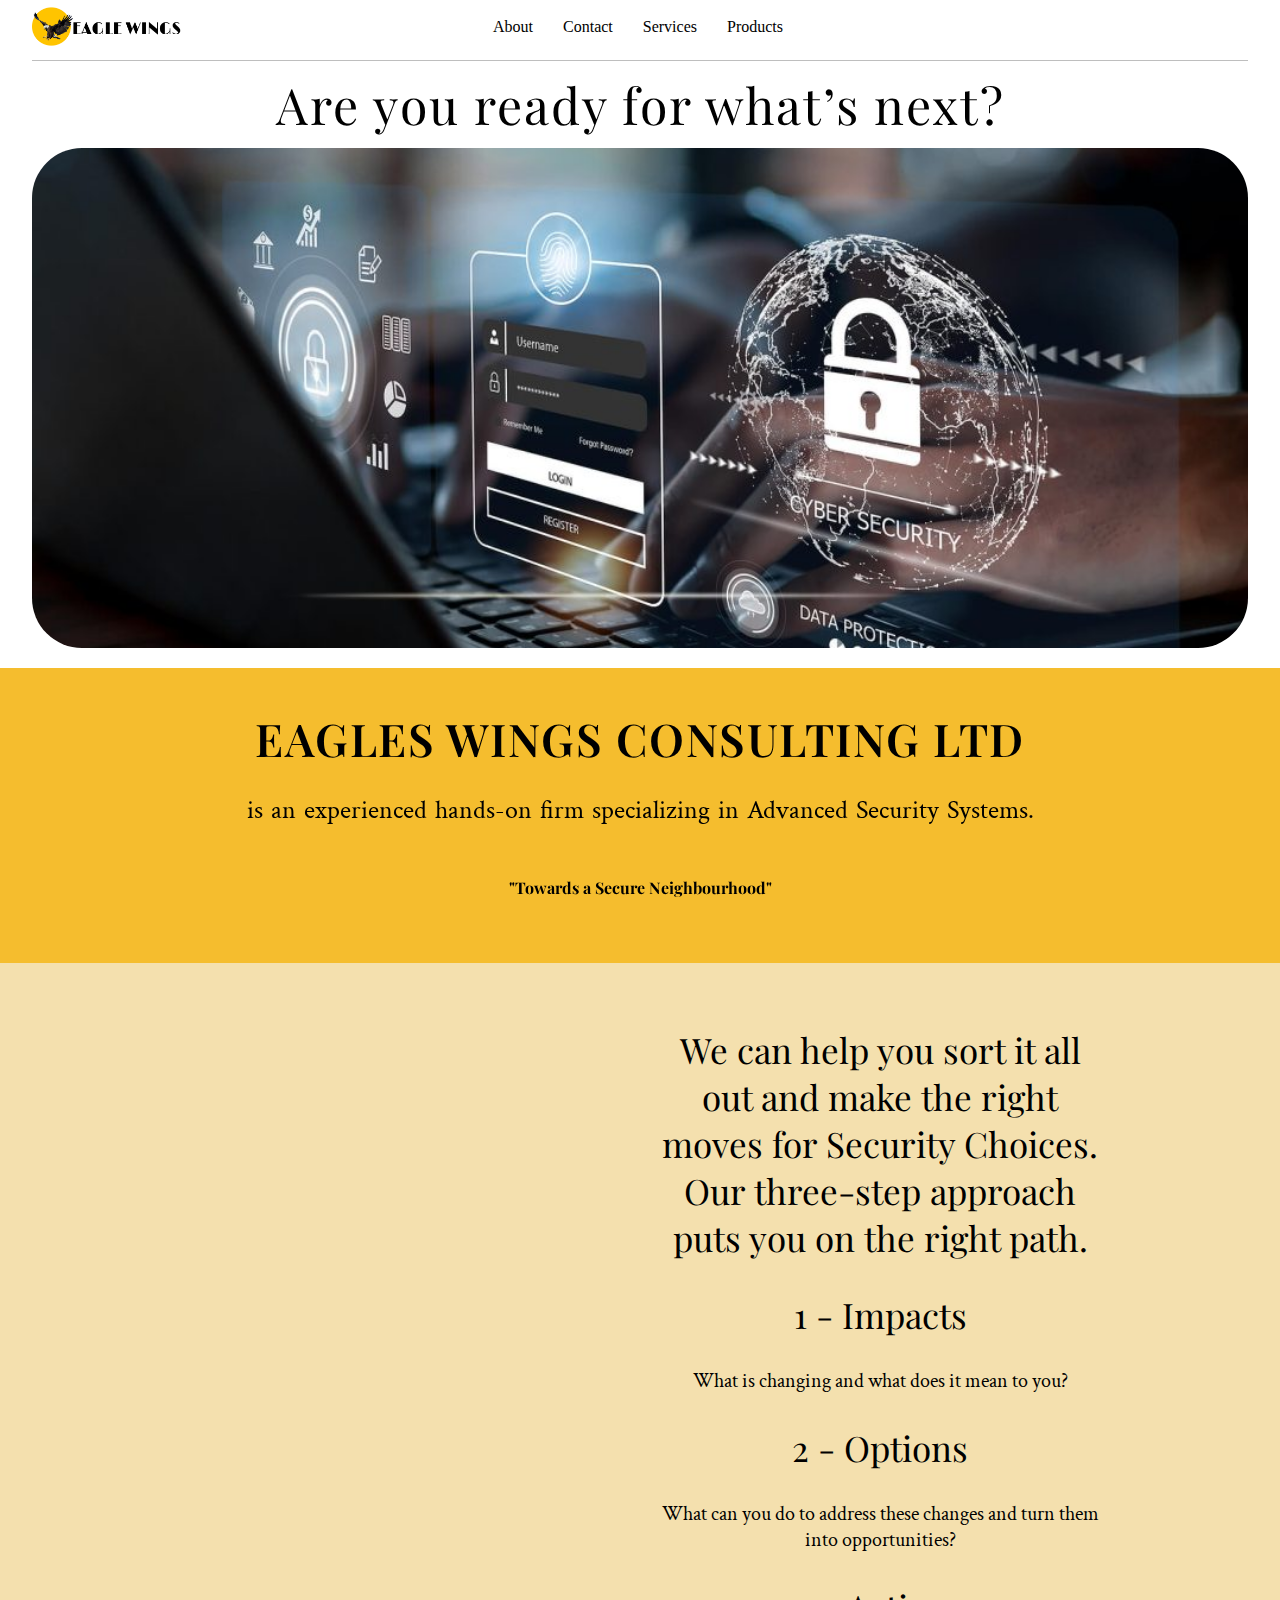
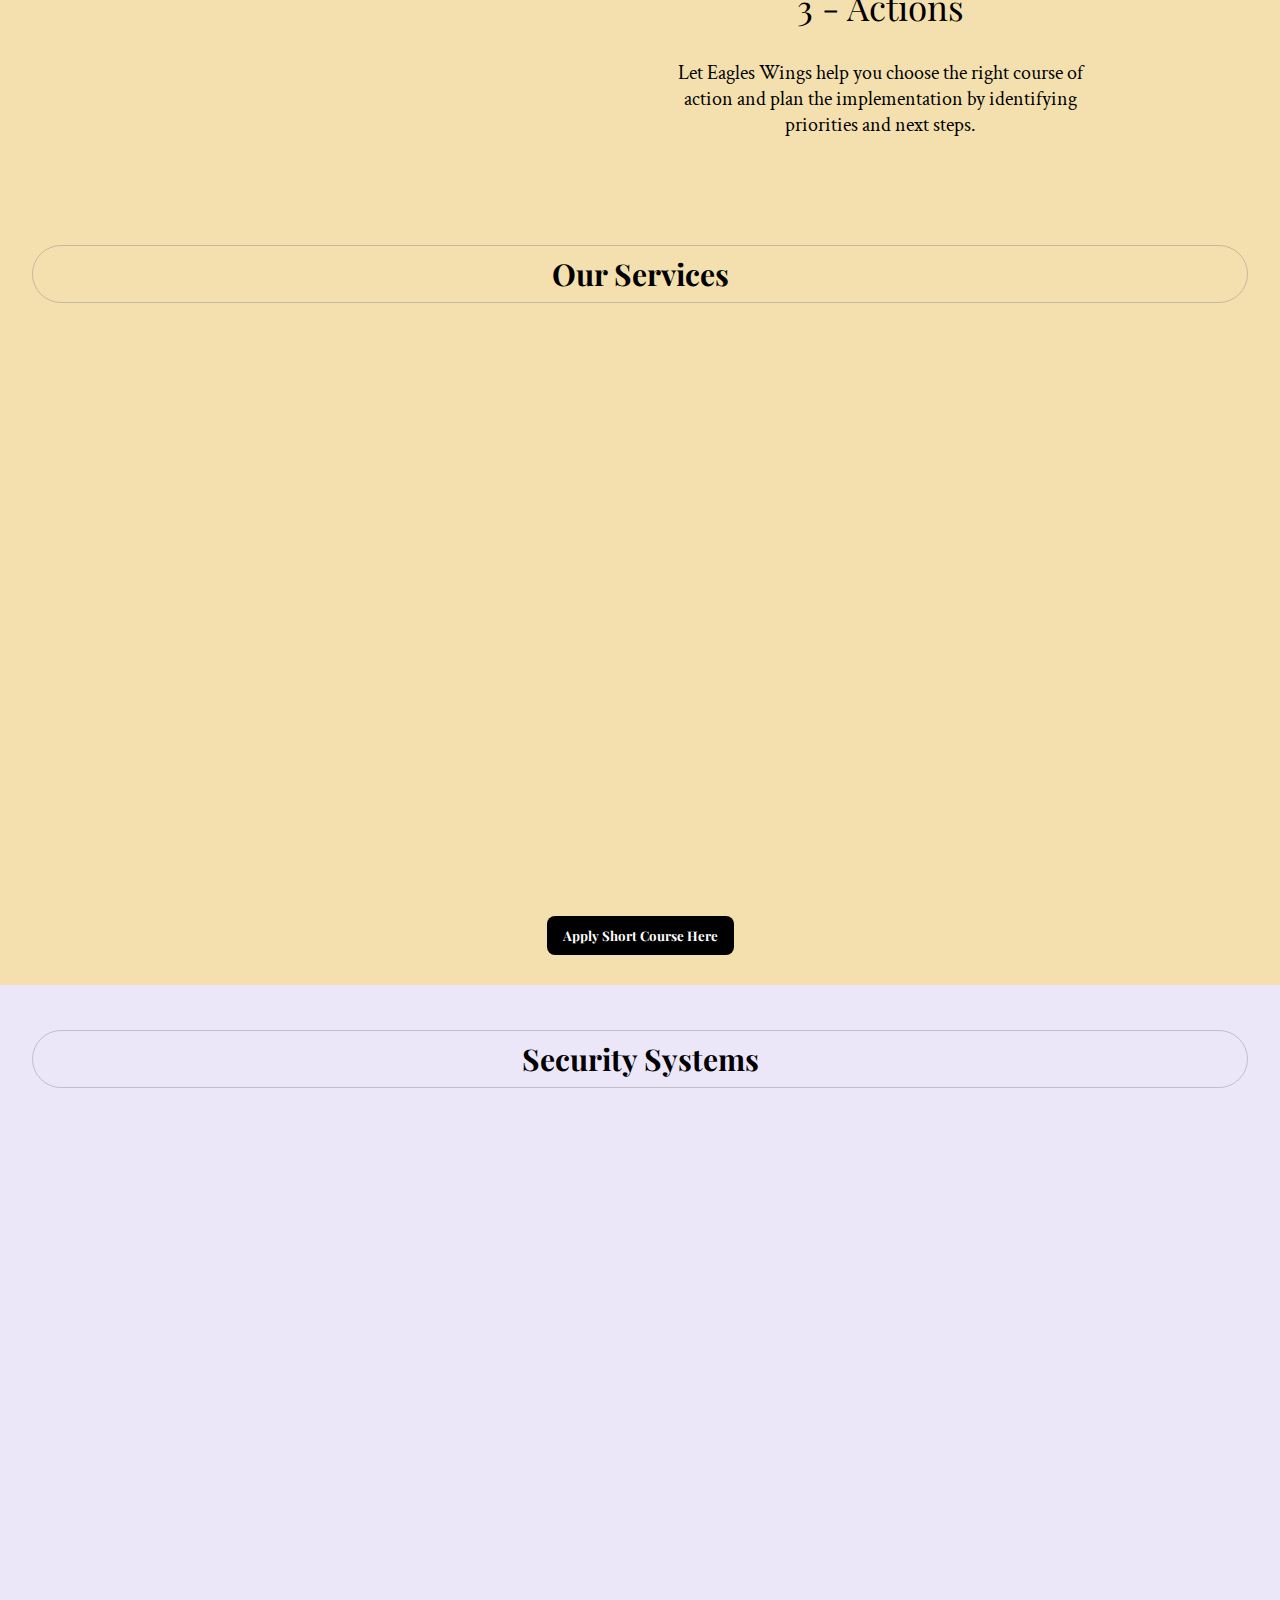
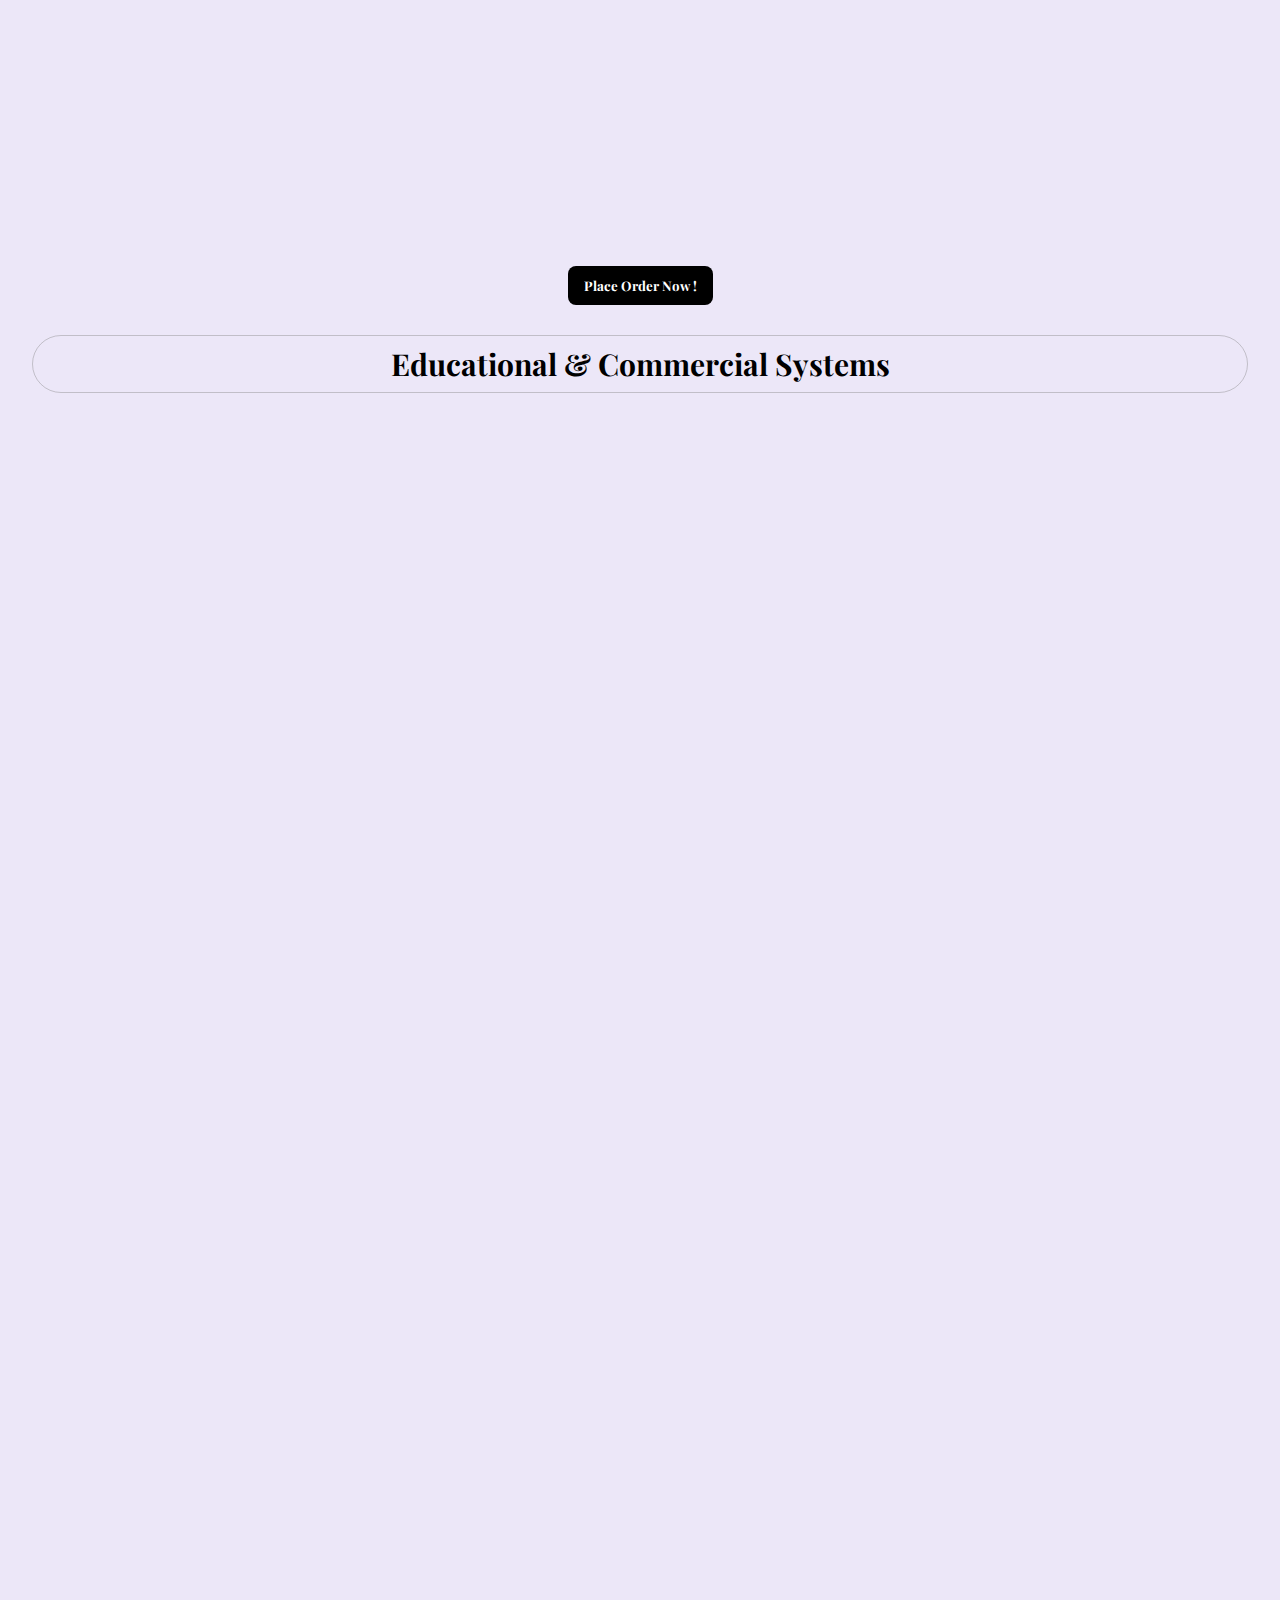
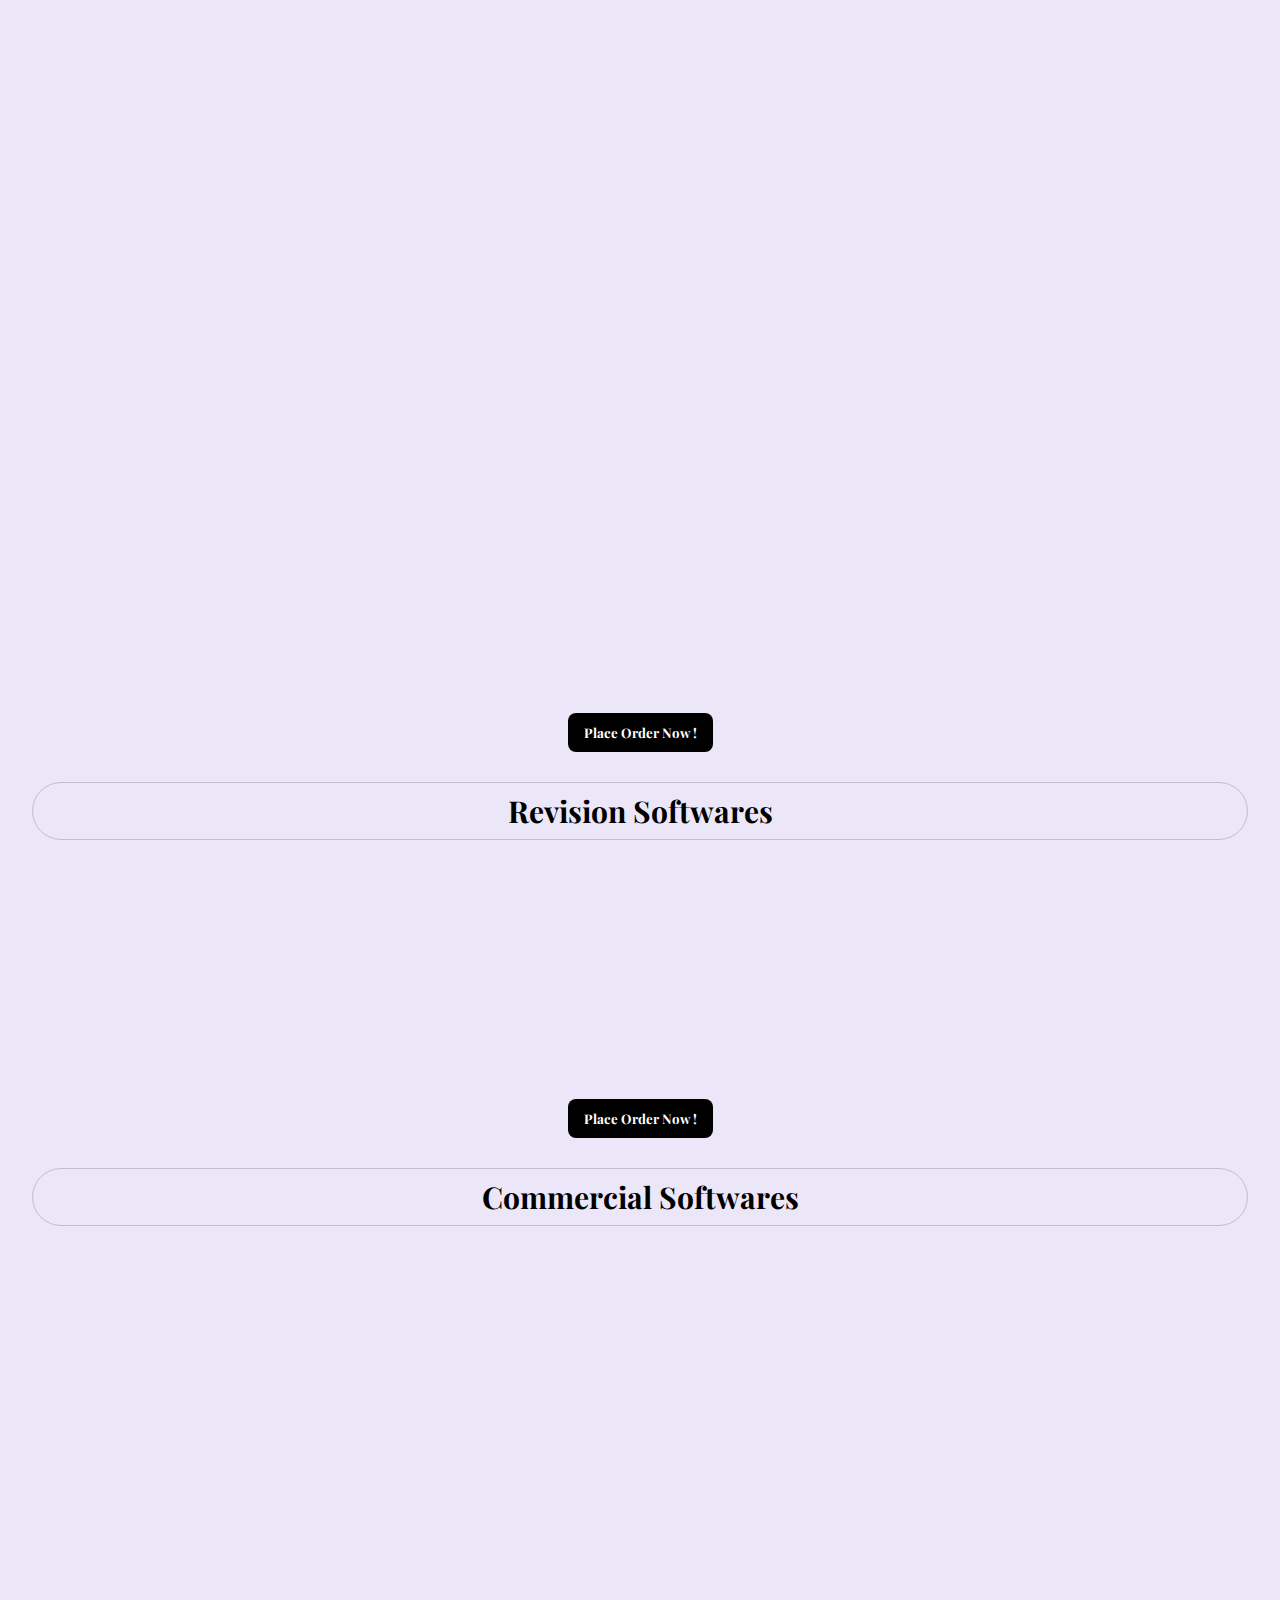
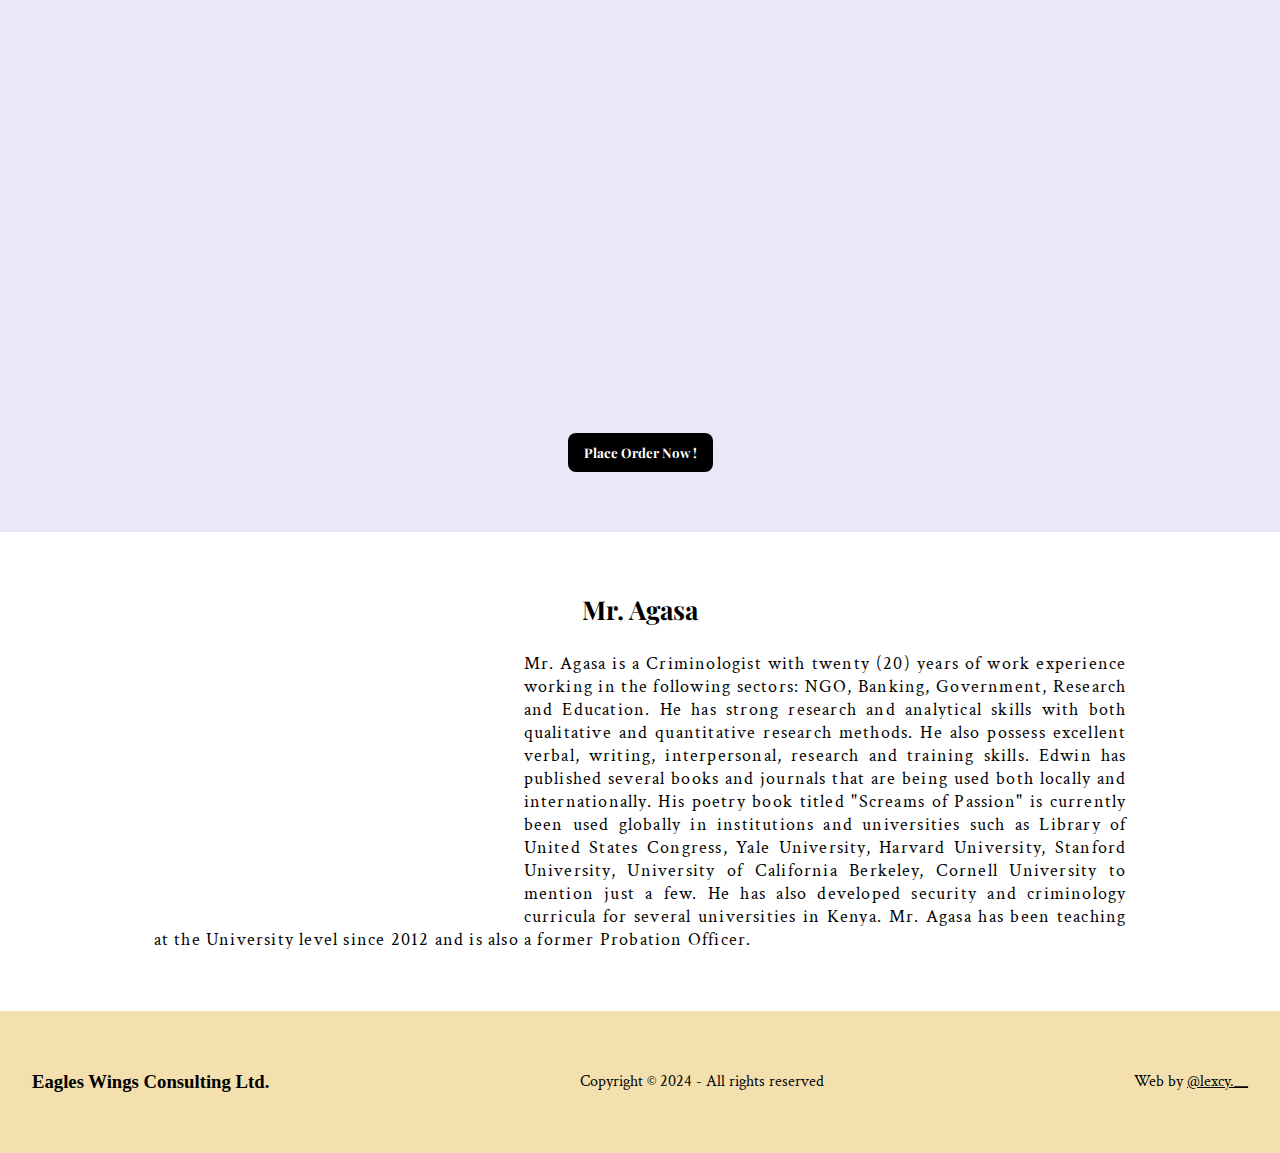
==== commit 135d4889: "update" ====
--- a/index.html
+++ b/index.html
@@ -56,7 +56,7 @@
         <h3>2 - Options</h3>
         <p>What can you do to address these changes and turn them into opportunities?</p>
         <h3>3 - Actions</h3>
-        <p>Let Eagles Wings help you choose the right course and plan the implementation by identifying priorities and next steps.</p>
+        <p>Let Eagles Wings help you choose the right course of action and plan the implementation by identifying priorities and next steps.</p>
     </div>
   </section>
 
@@ -69,17 +69,17 @@
       <div class="service-info">
         <div class="boxes">
           <div class="box animate2">
-            <div class="topic">Anti-Money laundry</div>
+            <div class="topic">Anti-Money Laundering</div>
             <p>
               Master the detection and prevention of financial crimes, navigating regulations and safeguarding global financial integrity with our rigorous Anti-Money Laundering course.</p>
           </div>
           <div class="box animate2">
-            <div class="topic">Introduction to counter-terrorism</div>
+            <div class="topic">Introduction to Counter-terrorism</div>
             <p>
               Fuse strategic insight with creative design, crafting narratives that confront security threats head-on in our dynamic Counter-Terrorism career</p>
           </div>
           <div class="box animate2">
-            <div class="topic">Intriduction to Forensic Science</div>
+            <div class="topic">Introduction to Forensic Science</div>
             <p>
               Unravel crime mysteries through forensic analysis, mastering evidence collection and analysis techniques in our immersive Introduction to Forensic Science course.</p>
           </div>
@@ -112,11 +112,11 @@
     </div>
   </section>
 
-<!-- Products  -->
+<!-- security Products  -->
 <section id="products">
   <div class="container">
     <div class="title">
-      <h2>Products</h2>
+      <h2>Security Systems</h2>
     </div>
     <div class="product-description">
       <div class="boxes">
@@ -234,6 +234,409 @@
         <a href="https://wa.me/+254720848695" target="_blank"><h5>Place Order Now !</h5></a>
       </div>
     </div>
+
+
+<!-- Educational & Commercial Systems  -->
+    <div class="title">
+      <h2>Educational & Commercial Systems</h2>
+    </div>
+<!-- The products -->
+<div class="product-description">
+  <div class="boxes">
+
+    <div class="box animate">
+      <div class="topic">
+        <img src="/img/products/fee-sys.png" alt="Fees Management">
+      </div>
+      <div class="product-des">
+        <h3>Fee Management</h3>
+        <p>
+          Seamlessly handle fees, ensuring accurate tracking and hassle-free transactions for students and parents.
+        </p>
+      </div>
+    </div>
+    
+    <div class="box animate4">
+      <div class="topic">
+        <img src="/img/products/Gen-sys.png" alt="gen financial">
+      </div>
+      <div class="product-des">
+        <h3>Gen Financial Management</h3>
+        <p>
+          Empower your institution with comprehensive financial tools for efficient budgeting and expenditure management.
+        </p>
+      </div>
+    </div>
+
+    <div class="box animate">
+      <div class="topic">
+        <img src="/img/products/Admission.png" alt="Admission">
+      </div>
+      <div class="product-des">
+        <h3>Admissions Management</h3>
+        <p>
+          Streamline admissions processes, from applications to enrolment, for a stress-free administrative experience.
+        </p>
+      </div>
+    </div>
+
+    <div class="box animate4">
+      <div class="topic">
+        <img src="/img/products/Attendance.png" alt="Attendance systems">
+      </div>
+      <div class="product-des">
+        <h3>Attendance Management</h3>
+        <p>
+          Effortlessly monitor and manage attendance, promoting punctuality and accountability within your institution or business.
+        </p>
+      </div>
+    </div>
+
+    <div class="box animate">
+      <div class="topic">
+        <img src="/img/products/communication.png" alt="communication systems">
+      </div>
+      <div class="product-des">
+        <h3>Communication Management</h3>
+        <p>
+          Foster better communication between stakeholders with integrated tools for instant messaging and notifications.
+        </p>
+      </div>
+    </div>
+
+    <div class="box animate4">
+      <div class="topic">
+        <img src="/img/products/Exam.png" alt="Exam systems">
+      </div>
+      <div class="product-des">
+        <h3>Exam Generation</h3>
+        <p>
+          Simplify exam scheduling and generation, ensuring smooth and organized assessment processes for students and teachers.
+        </p>
+      </div>
+    </div>
+
+    <div class="box animate">
+      <div class="topic">
+        <img src="/img/products/Acessment.png" alt="Assesments system">
+      </div>
+      <div class="product-des">
+        <h3>Assesments & Reports</h3>
+        <p>
+          Generate insightful assessments and reports, providing valuable insights into individual performance and progress.
+        </p>
+      </div>
+    </div>
+
+    <div class="box animate4">
+      <div class="topic">
+        <img src="/img/products/knec.png" alt="KCSE systems">
+      </div>
+      <div class="product-des">
+        <h3>KCSE Analysis and Reports</h3>
+        <p>
+          Analyze KCSE results comprehensively, enabling data-driven decisions for academic improvement strategies.
+        </p>
+      </div>
+    </div>
+
+    <div class="box animate">
+      <div class="topic">
+        <img src="/img/products/Student-management.png" alt="student Management system">
+      </div>
+      <div class="product-des">
+        <h3>Student Management</h3>
+        <p>
+          Centralize student information for efficient tracking and personalized support throughout their academic journey.
+        </p>
+      </div>
+    </div>
+    
+    <div class="box animate4">
+      <div class="topic">
+        <img src="/img/products//teacher.png" alt="teacher info system">
+      </div>
+      <div class="product-des">
+        <h3>Teacher Information</h3>
+        <p>
+          Access comprehensive profiles of teaching staff, facilitating better resource allocation and performance evaluation.
+        </p>
+      </div>
+    </div>
+
+    <div class="box animate">
+      <div class="topic">
+        <img src="/img/products/staff.png" alt="non-teaching staff systems">
+      </div>
+      <div class="product-des">
+        <h3>Non-teaching staff info & Management</h3>
+        <p>
+          Manage non-teaching staff effectively, optimizing workflows and resource utilization across the institution.
+        </p>
+      </div>
+    </div>
+
+    <div class="box animate4">
+      <div class="topic">
+        <img src="/img/products/payrol.png" alt="Payroll Management systems">
+      </div>
+      <div class="product-des">
+        <h3>Payroll Management</h3>
+        <p>
+          Automate payroll processes, ensuring timely and accurate payments for all staff members.
+        </p>
+      </div>
+    </div>
+
+    <div class="box animate">
+      <div class="topic">
+        <img src="/img/products/timetable.png" alt="Schedulers & timetable system">
+      </div>
+      <div class="product-des">
+        <h3>Schedulers & Timetables</h3>
+        <p>
+          Create and manage schedules and timetables with ease, minimizing conflicts and maximizing efficiency.
+        </p>
+      </div>
+    </div>
+
+    <div class="box animate4">
+      <div class="topic">
+        <img src="/img/products/student-mng.png" alt="Academic Management system">
+      </div>
+      <div class="product-des">
+        <h3>Academic Management</h3>
+        <p>
+          Streamline academic operations with integrated tools for curriculum planning, assessment, and progress tracking.
+        </p>
+      </div>
+    </div>
+
+    <div class="box animate">
+      <div class="topic">
+        <img src="/img/products/library.png" alt="Library Systems">
+      </div>
+      <div class="product-des">
+        <h3>Library Management</h3>
+        <p>
+          Organize and manage library resources efficiently, promoting access to knowledge and enhancing learning experiences.
+        </p>
+      </div>
+    </div>
+
+    <div class="box animate4">
+      <div class="topic">
+        <img src="/img/products/store.png" alt="Store Management system">
+      </div>
+      <div class="product-des">
+        <h3>Store Management</h3>
+        <p>
+          Simplify inventory management for school supplies and resources, ensuring availability and cost-effectiveness.
+        </p>
+      </div>
+    </div>
+
+    <div class="box animate">
+      <div class="topic">
+        <img src="/img/products/Parent-access.png" alt="Parent-access system">
+      </div>
+      <div class="product-des">
+        <h3>Parent Acess</h3>
+        <p>
+          Provide parents with convenient access to their child's information with ease, fostering greater involvement and control.
+        </p>
+      </div>
+    </div>
+
+    
+    <div class="box animate4">
+      <div class="topic">
+        <img src="/img/products/Student-access.png" alt="Student-access systems">
+      </div>
+      <div class="product-des">
+        <h3>Student Acess</h3>
+        <p>
+          Empower students with access to their academic records and resources, promoting self-directed learning and accountability.
+        </p>
+      </div>
+    </div>
+
+    <div class="box animate">
+      <div class="topic">
+        <img src="/img/products/teacher-access.png" alt="Teachers acess system">
+      </div>
+      <div class="product-des">
+        <h3>Teachers Acess</h3>
+        <p>
+          Equip teachers with tools to track student progress, communicate with parents, and plan effective lessons.
+        </p>
+      </div>
+    </div>
+
+    <div class="box animate4">
+      <div class="topic">
+        <img src="/img/products/Admin-acess.png" alt="Admin acess system">
+      </div>
+      <div class="product-des">
+        <h3>Admin Acess</h3>
+        <p>
+          Enable administrators to oversee and manage all aspects of school operations seamlessly, from finance to HR.
+        </p>
+      </div>
+    </div>
+
+  </div>
+  <div class="course">
+    <a href="https://wa.me/+254720848695/?text=eaglewingsconsulting.co.ke%40Hello: i am interested in your security Systems" target="_blank"><h5>Place Order Now !</h5></a>
+  </div>
+</div>
+<!-- end -->
+
+
+<!-- Revision Softwares  -->
+<div class="title">
+  <h2>Revision Softwares</h2>
+</div>
+<div class="product-description">
+  <div class="boxes">
+    
+    <div class="box animate4">
+      <div class="topic">
+        <img src="/img/products/cbc.png" alt="cbc Revision systems">
+      </div>
+      <div class="product-des">
+        <h3>Primary (C.B.C)</h3>
+        <p>
+          Tailored solutions to meet the unique needs of CBC primary education curriculum effortlessly aiding in their revison.
+        </p>
+      </div>
+    </div>
+
+    <div class="box animate">
+      <div class="topic">
+        <img src="/img/products/secondary.png" alt="Secondary Revision systems">
+      </div>
+      <div class="product-des">
+        <h3>Secondary (8.4.4)</h3>
+        <p>
+          Comprehensive tools designed to support the needs of the 8.4.4 secondary education system effectively.
+        </p>
+      </div>
+    </div>
+
+  </div>
+  <div class="course">
+    <a href="https://wa.me/+254720848695/?text=eaglewingsconsulting.co.ke%40Hello: i am interested in Revision Softwares" target="_blank"><h5>Place Order Now !</h5></a>
+  </div>
+</div>
+<!-- Comercial Softwares  -->
+<div class="title">
+  <h2>Commercial Softwares</h2>
+</div>
+<div class="product-description">
+  <div class="boxes">
+
+    <div class="box animate">
+      <div class="topic">
+        <img src="/img/products/sales.png" alt="sales Management systems">
+      </div>
+      <div class="product-des">
+        <h3>Sales Management</h3>
+        <p>
+          Drive sales growth and customer satisfaction with streamlined sales processes and real-time insights.
+        </p>
+      </div>
+    </div>
+    
+    <div class="box animate4">
+      <div class="topic">
+        <img src="/img/products/stock.png" alt="stock Management systems">
+      </div>
+      <div class="product-des">
+        <h3>Stock Management</h3>
+        <p>
+          Optimize inventory levels and minimize stockouts with advanced stock tracking and forecasting capabilities.
+        </p>
+      </div>
+    </div>
+
+    <div class="box animate">
+      <div class="topic">
+        <img src="/img/products/purchases.png" alt="purchase Management systems">
+      </div>
+      <div class="product-des">
+        <h3>Purchases Management</h3>
+        <p>
+          Simplify procurement processes and ensure timely supply of goods with efficient purchase management tools.
+        </p>
+      </div>
+    </div>
+
+    <div class="box animate4">
+      <div class="topic">
+        <img src="/img/products/supplier.png" alt="supplier Management system">
+      </div>
+      <div class="product-des">
+        <h3>Supliers Management</h3>
+        <p>
+          Build strong supplier relationships and negotiate better terms with centralized supplier management.
+        </p>
+      </div>
+    </div>
+
+    <div class="box animate">
+      <div class="topic">
+        <img src="/img/products/Expense.png" alt="Expenses Management systems">
+      </div>
+      <div class="product-des">
+        <h3>Expenses Management</h3>
+        <p>
+          Track and control expenses effectively, maximizing profitability and financial stability.
+        </p>
+      </div>
+    </div>
+
+    <div class="box animate4">
+      <div class="topic">
+        <img src="/img/products/Account-management.png" alt="Account-management systems">
+      </div>
+      <div class="product-des">
+        <h3>Accounting Management</h3>
+        <p>
+          Ensure accurate financial reporting and compliance with robust accounting management solutions.
+        </p>
+      </div>
+    </div>
+
+    <div class="box animate">
+      <div class="topic">
+        <img src="/img/products/profit&loss.png" alt="Profit & loss systems">
+      </div>
+      <div class="product-des">
+        <h3>Profit/Loss Analysis</h3>
+        <p>
+          Gain valuable insights into business performance with in-depth profit and loss analysis tools.
+        </p>
+      </div>
+    </div>
+
+    <div class="box animate4">
+      <div class="topic">
+        <img src="/img/products/quotation.png" alt="Quotation systems">
+      </div>
+      <div class="product-des">
+        <h3>Quotation and Invoice Management</h3>
+        <p>
+          Streamline quotation and invoicing processes, improving cash flow and customer satisfaction.
+        </p>
+      </div>
+    </div>
+  </div>
+  <div class="course">
+    <a href="https://wa.me/+254720848695/?text=eaglewingsconsulting.co.ke%40Hello: i am interested in Commercial Softwares" target="_blank"><h5>Place Order Now !</h5></a>
+  </div>
+</div>
+
   </div>
 </section>
 
@@ -242,21 +645,17 @@
 
   <section id="detail">
     <div class="container">
-      <h3 class="name">Lisa Stauch Smith, MBA</h3>
-      <img src="/img/Lisa+cropped.jpg" alt="Lisa`s image" class="image animate2">
+      <h3 class="name">Mr. Agasa</h3>
+      <img src="/img/Mr. Agasa.jpeg" alt="Mr. Agasa" class="image animate2">
       <p>
-        Lisa is the founder, owner, and president of Eagles Wings Consulting.  Lisa has extensive expertise working with senior management teams in healthcare, both from the health insurer and the healthcare provider perspective. She specializes in healthcare financing and business management, with a proven ability to manage diverse insurance products, develop financial strategies and policy guidelines, and direct a team of healthcare professionals towards cost effective and quality-driven care. This  is key as the industry moves to Value Based Payment. She is highly experienced in rating and underwriting, data analysis, budgeting, forecasting, provider compensation, financial and operational benchmarking, and all aspects of contracting, including rate negotiations. Lisa also has experience in strategic planning, managed care education, and product development. She has experience working with large city hospitals in Rochester as well as rural hospitals in Chautauqua County and Chemung County.
-
-Historically, Lisa was Senior Manager at The Camden Group working with clients on a national basis and returned to independent consulting through Eagles Wings Consulting in 2012.  Before she founded Eagles Wings, Lisa spent six years working for Greater Rochester Independent Practice Association (“GRIPA”).  As chief financial officer, she was accountable for all finance and business operations for this $313 million Rochester Top 100 company. Lisa also worked at Excellus Blue Cross Blue Shield for over 13 years and was promoted through a succession of progressively more responsible positions, including serving as Manager, Actuarial Services Department for three years.  During her 20 years of service at GRIPA and at Excellus BlueCross BlueShield, Lisa negotiated full-risk, partial-risk, and non-risk payment arrangements and contracts between payers and providers. She also designed, developed, and implemented a variety of managed-care benefit products. Lisa currently collaborates with Northstar Network to develop and deploy the Healthcare Business Academy (HBA) Fellowship program since its inception in 2014.
-
-Lisa received her bachelor’s degree from Rochester Institute of Technology in Rochester, New York and a master’s in business administration from the University of Rochester, Rochester, New York.
+        Mr. Agasa is a Criminologist with twenty (20) years of work experience working in the following sectors: NGO, Banking, Government, Research and Education.  He has strong research and analytical skills with both qualitative and quantitative research methods. He also possess excellent verbal, writing, interpersonal, research and training skills. Edwin has published several books and journals that are being used both locally and internationally. His poetry book titled "Screams of Passion" is currently been used globally in institutions and universities such as Library of United States Congress, Yale University, Harvard University, Stanford University, University of California Berkeley, Cornell University to mention just a few. He has also developed security and criminology curricula for several universities in Kenya. Mr. Agasa has been teaching at the University level since 2012 and is also a former Probation Officer.
       </p>
     </div>
   </section>
 <!-- content end  -->
 <footer>
   <div class="footer">
-    <h3>Eagles Wings LTD</h3>
+    <h3>Eagles Wings Consulting Ltd.</h3>
     <p>Copyright © 2024 - All rights reserved</p>
     <p>Web by <a href="https://lexcy.netlify.app/">@lexcy.__</a></p>
   </div>
--- a/styles/style.css
+++ b/styles/style.css
@@ -200,6 +200,7 @@
     display: flex;
     justify-content: center;
     align-items: center;
+    text-align: center;
     padding: 8px 0;
     font-size: 20px;
     border: 1px solid rgba(128, 128, 128, 0.404) ;
@@ -285,11 +286,13 @@
 
 #products{
   padding: 45px 0 30px 0;
+  background-color: rgb(236, 231, 248);
 }
 #products .title{
   display: flex;
   justify-content: center;
   align-items: center;
+  text-align: center;
   padding: 8px 0;
   font-size: 20px;
   border: 1px solid rgba(128, 128, 128, 0.404) ;
@@ -305,7 +308,9 @@
   margin-left: 15px;
   gap: 20px;
 }
-#products .product-des p{
+#products .product-des p,
+#products .product-des h3
+{
   display: flex;
   text-align: left;
 }
@@ -320,14 +325,14 @@
   align-items: flex-end;
 }
 #products .boxes .box .topic img{
-  width: 100px;
+  width: 120px;
 }
 #products .boxes .box{
   display: flex;
   margin: 20px 0;
-  width: calc(100% / 3 - 30px);
+  width: calc(100% / 3 - 20px);
   text-align: center;
-  padding: 40px;
+  padding: 40px 20px;
   inset: 10px 5px 10px rgb(0, 0, 0);
   border-right: .5px solid rgba(68, 68, 68, 0.1);
   border-left: .5px solid rgba(68, 68, 68, 0.1);
@@ -349,7 +354,7 @@
   color: #ffff;
   border-radius: 8px;
   border: .5px solid transparent;
-  margin-top: 20px;
+  margin: 10px 0 30px 0;
 }
 #products .course a:hover{
   background-color: #fff;
@@ -366,22 +371,26 @@
 @media (max-width: 890px){
   #products .boxes .box{
     width: 100%; 
-    display: block;
+    /* display: block; */
   }
   #products .product-des{
     margin-left: 15px;
-    gap: 5px;
+    gap: 25px;
+    /* background-color: red; */
+    padding: 10px 0 0 0;
   }
   #products .boxes .box{
-    padding: 10px 5px;
+    margin: 10px 0;
+    padding: unset;
+    padding: 10px 5px 20px 5px;
   }
   #products .boxes .box .topic img{
     border-radius: 10%;
-    width: 150px;
+    width: 120px;
   }
   #products .boxes .box{
     border: unset;
-    border: .5px solid rgba(158, 158, 158, 0.144);
+    border: .5px solid rgba(158, 158, 158, 0.349);
   }
   #banner .container{
     gap: 10px;
@@ -511,6 +520,7 @@
   }
   #detail .container .image{
     width: 250px;
+    border-radius: 45%;
   }
   #detail .container P{
     text-align: justify;
